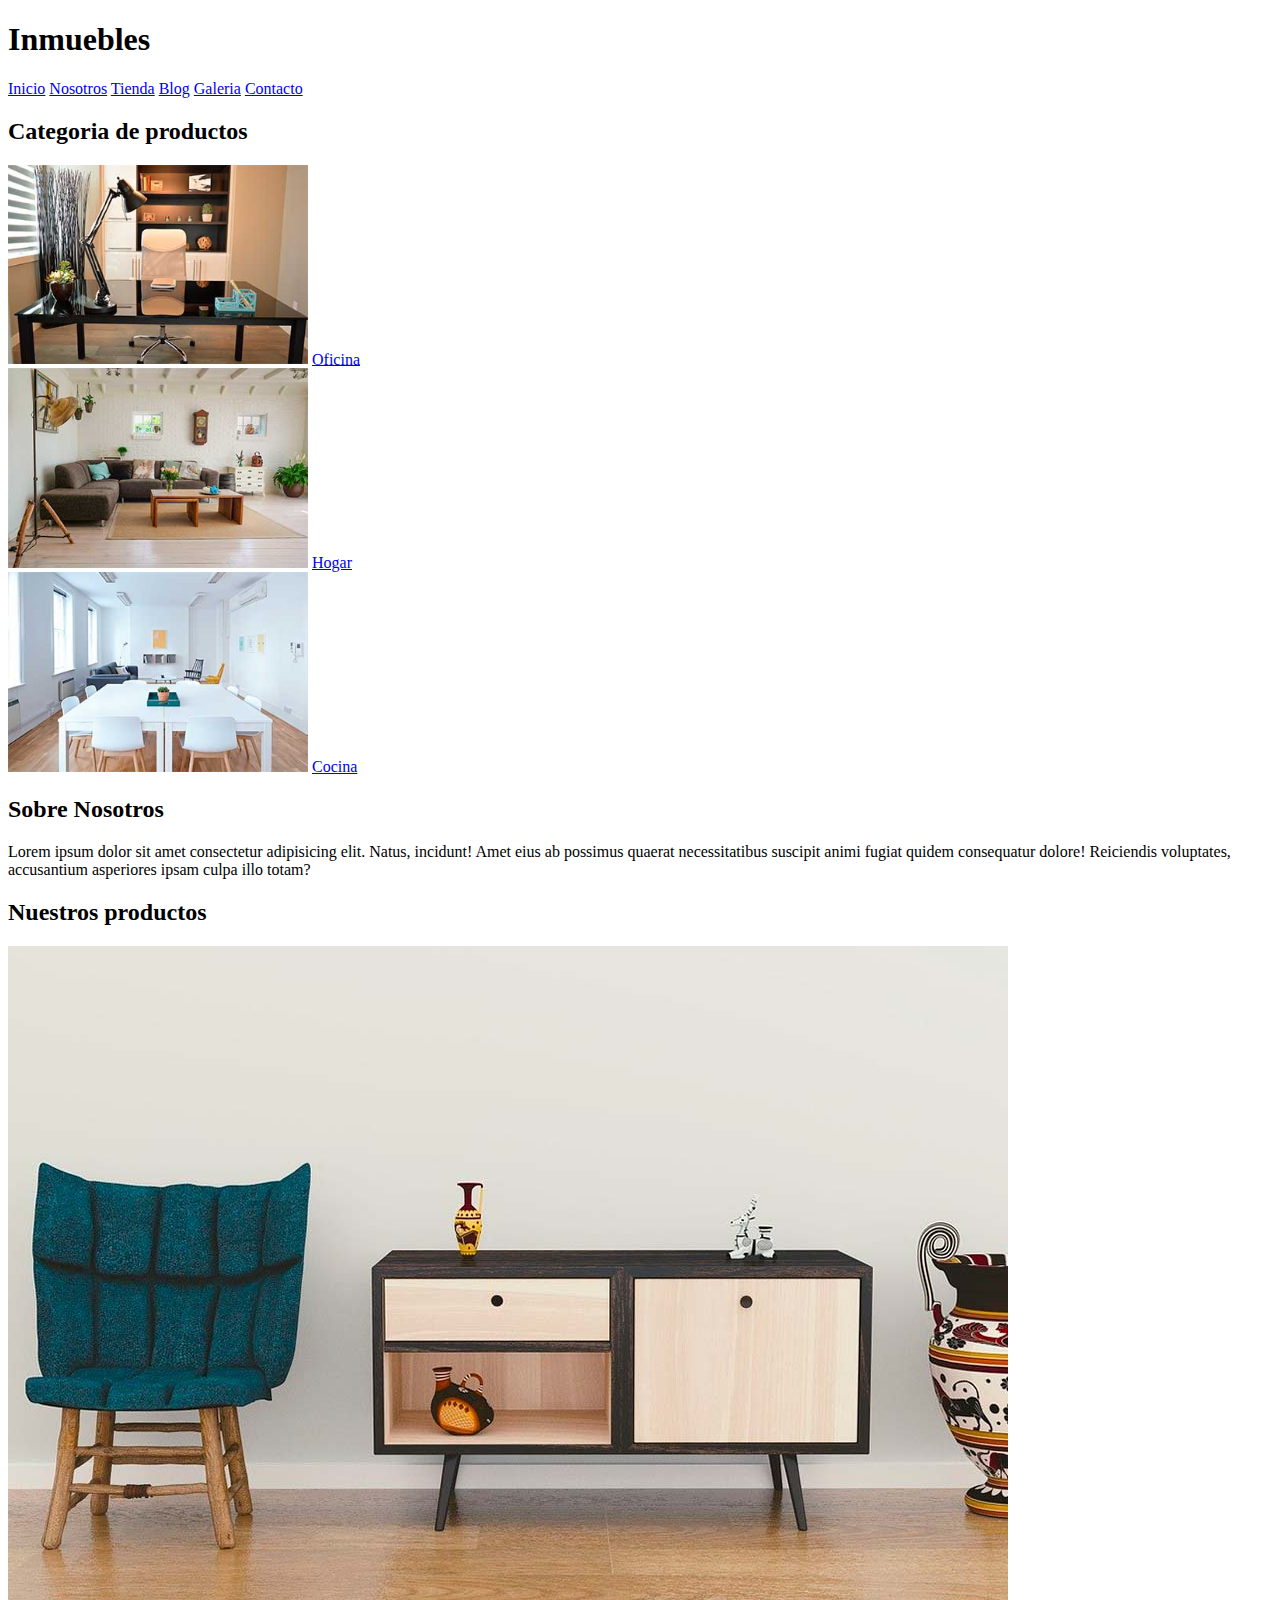
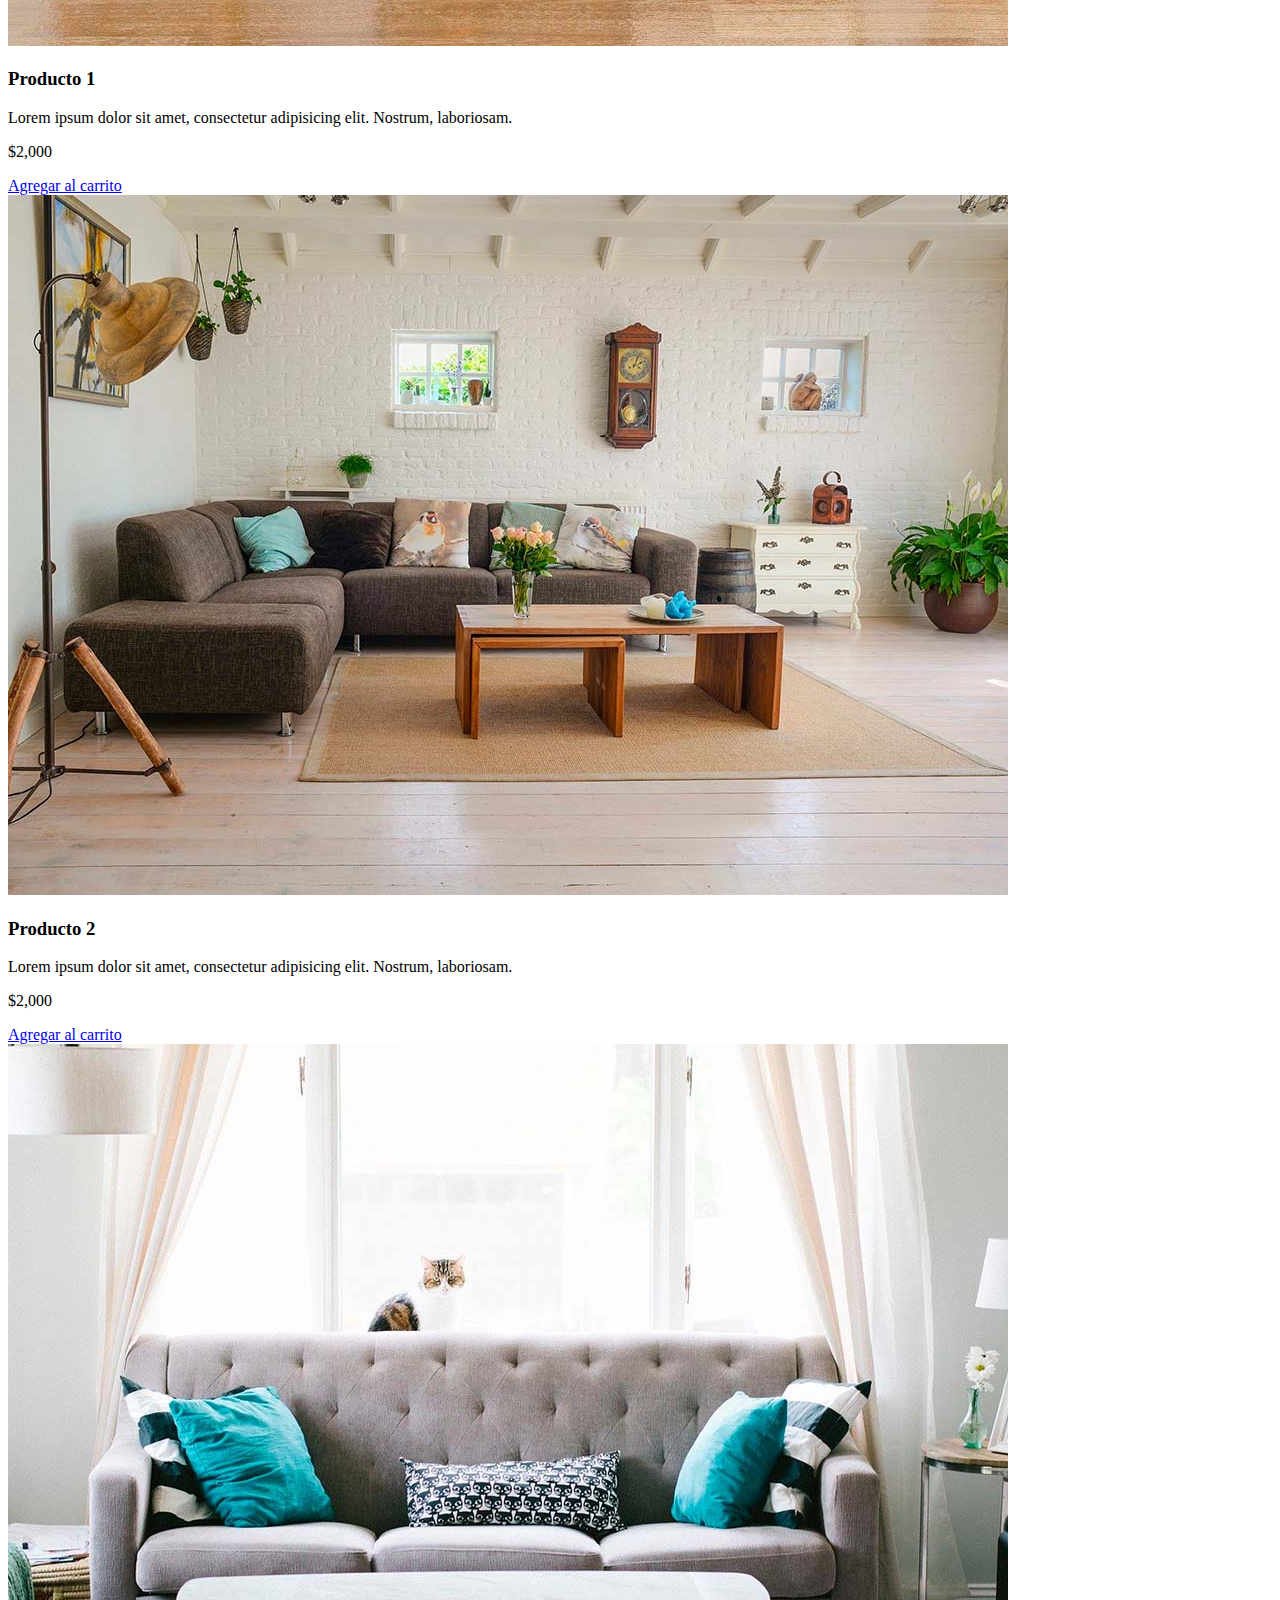
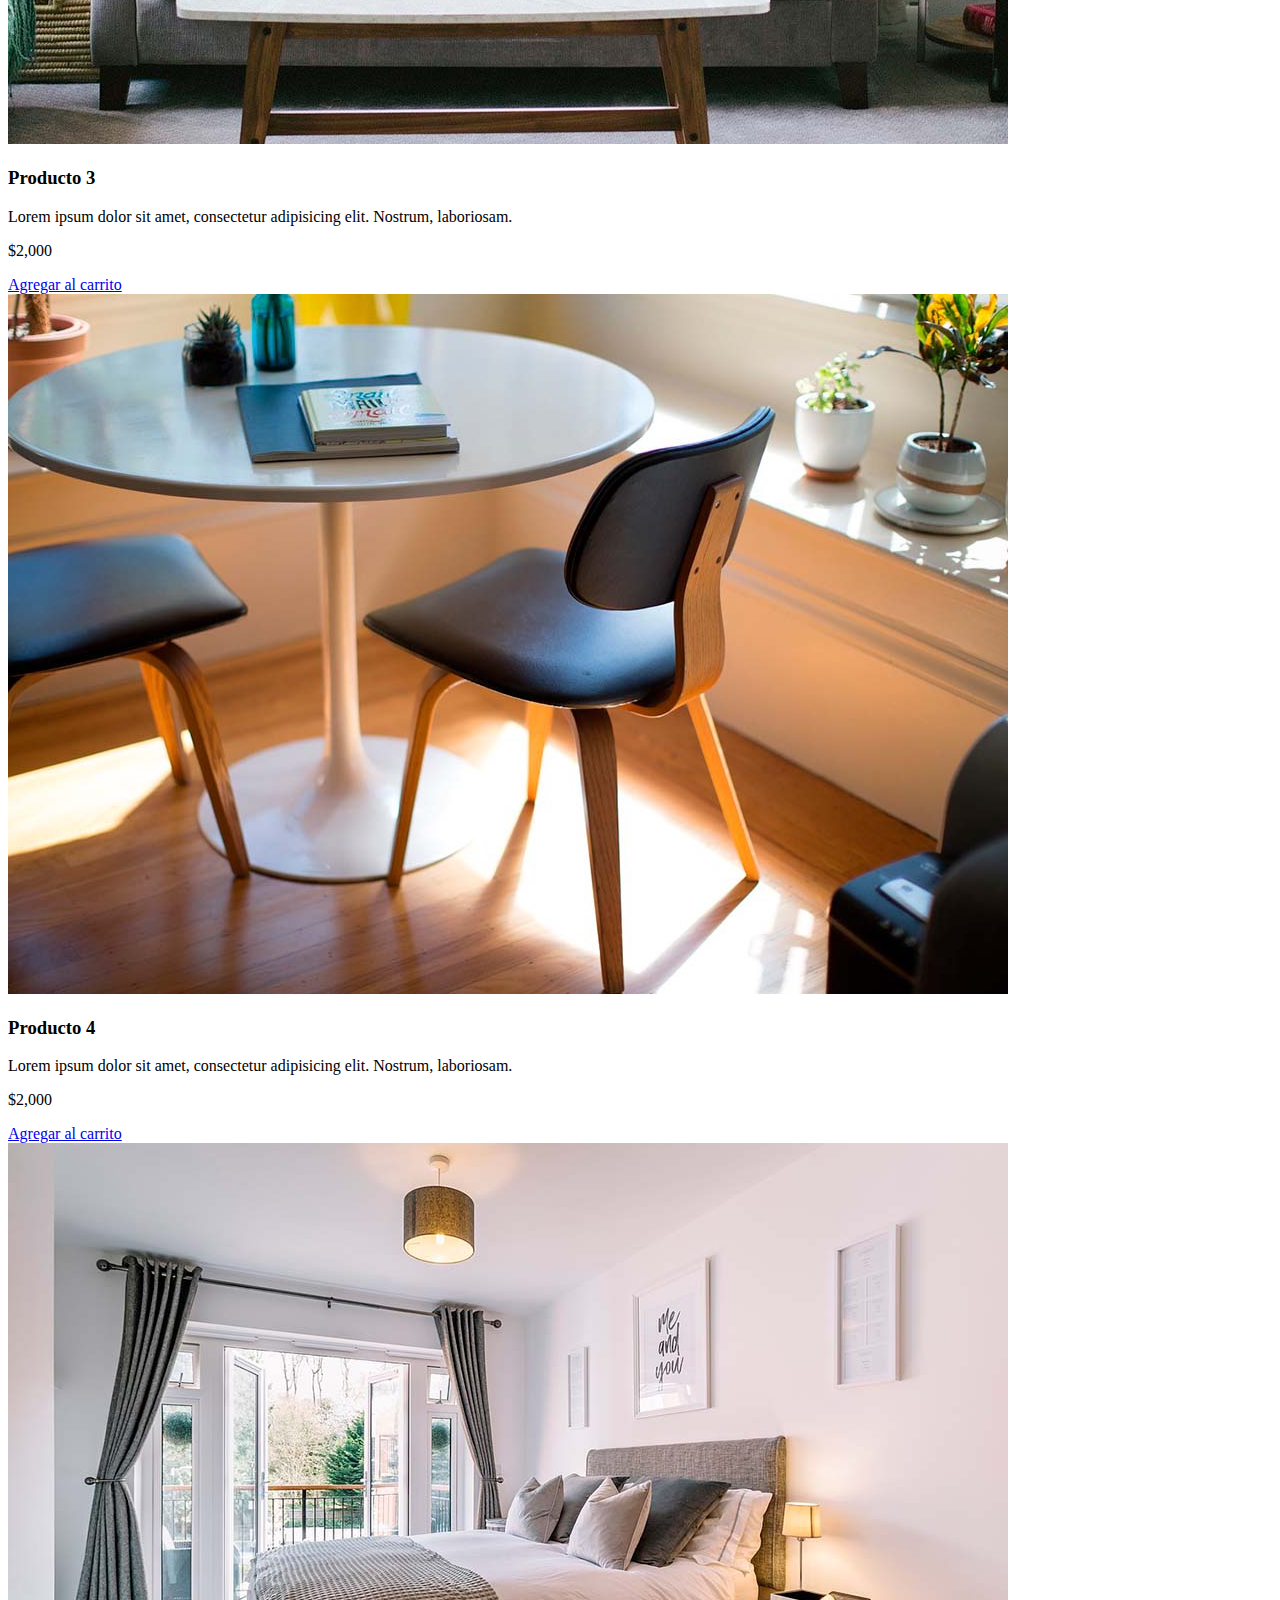
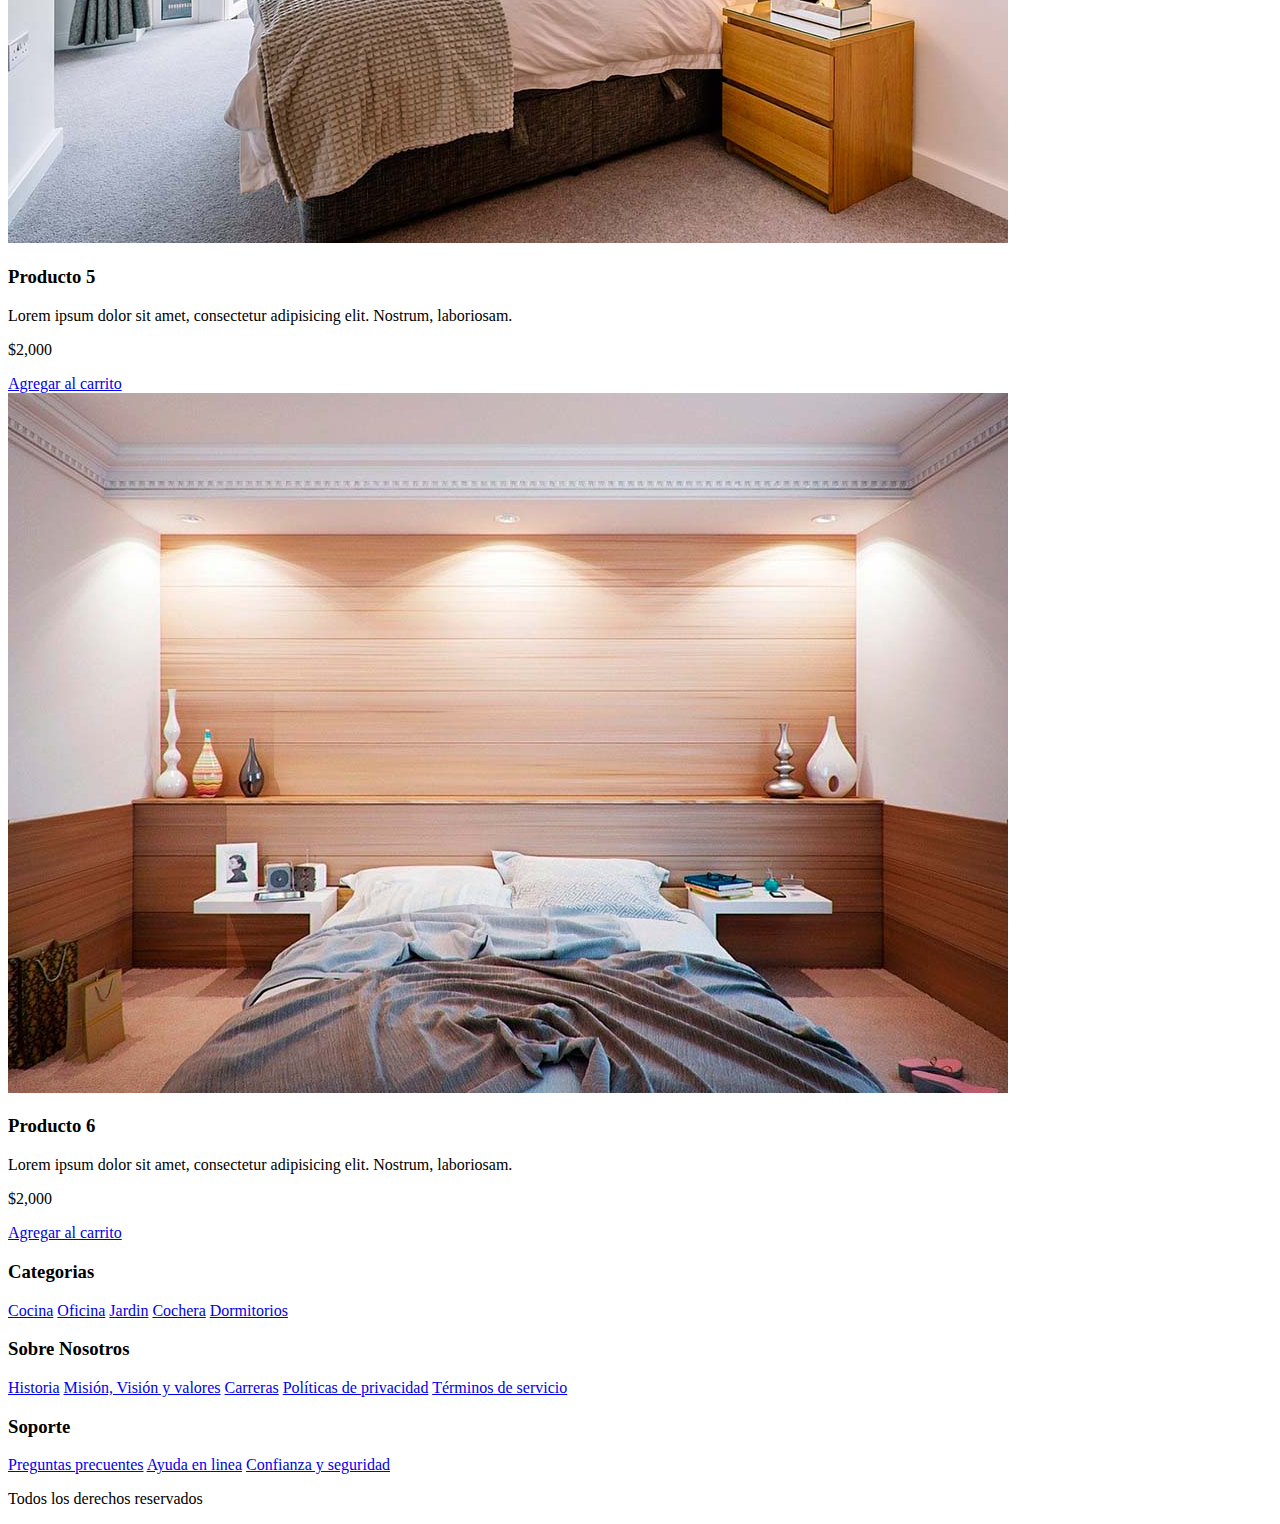
==== index.html @ e6aad7b8 "index.html" ====
<!DOCTYPE html>
<html lang="en">
<head>
    <meta charset="UTF-8">
    <meta http-equiv="X-UA-Compatible" content="IE=edge">
    <meta name="viewport" content="width=device-width, initial-scale=1.0">
    <title>Ecommerce</title>
</head>
<body>
    <header>
        <h1>Inmuebles</h1>
    </header>
    <nav>
        <a href="index.html">Inicio</a>
        <a href="Nosotros.html">Nosotros</a>
        <a href="tienda.html">Tienda</a>
        <a href="blog.html">Blog</a>
        <a href="galeria.html">Galeria</a>
        <a href="contacto.html">Contacto</a>
    </nav>
    <section>
        <h2>Categoria de productos</h2>
        <div>
            <img src="/img/categoria1.jpg" alt="Imagen categoria" width="300px">
            <a href="#">Oficina</a>
        </div>
        <div>
            <img src="/img/categoria2.jpg" alt="Imagen categoria" width="300px">
            <a href="#">Hogar</a>
        </div>
        <div>
            <img src="/img/categoria3.jpg" alt="Imagen categoria" width="300px">
            <a href="#">Cocina</a>
        </div>
    </section>

    <section>
        <div>
            <h2>Sobre Nosotros</h2>
            <p>Lorem ipsum dolor sit amet consectetur adipisicing elit. Natus, incidunt! Amet eius ab possimus quaerat necessitatibus suscipit animi fugiat quidem consequatur dolore! Reiciendis voluptates, accusantium asperiores ipsam culpa illo totam?</p>
        </div>
    </section>

    <main>
        <h2>Nuestros productos</h2>
        <div>

      
            <div>
                <img src="img/producto1.jpg" alt="producto 1">
                <div>
                    <h3>Producto 1</h3>
                    <p>Lorem ipsum dolor sit amet, consectetur adipisicing elit. Nostrum, laboriosam.</p>
                    <p>$2,000</p>
                    <a href="#">Agregar al carrito</a>
                </div><!--info producto-->
            </div><!--Producto-->
         
            <div>
                <img src="img/producto2.jpg" alt="producto 1">
                <div>
                    <h3>Producto 2</h3>
                    <p>Lorem ipsum dolor sit amet, consectetur adipisicing elit. Nostrum, laboriosam.</p>
                    <p>$2,000</p>
                    <a href="#">Agregar al carrito</a>
                </div><!--info producto-->
            </div> <!--Producto-->


            <div>
                <img src="img/producto3.jpg" alt="producto 1">
                <div>
                    <h3>Producto 3</h3>
                    <p>Lorem ipsum dolor sit amet, consectetur adipisicing elit. Nostrum, laboriosam.</p>
                    <p>$2,000</p>
                    <a href="#">Agregar al carrito</a>
                </div><!--info producto-->
            </div><!--Producto-->
         
            <div>
                <img src="img/producto4.jpg" alt="producto 1">
                <div>
                    <h3>Producto 4</h3>
                    <p>Lorem ipsum dolor sit amet, consectetur adipisicing elit. Nostrum, laboriosam.</p>
                    <p>$2,000</p>
                    <a href="#">Agregar al carrito</a>
                </div><!--info producto-->
            </div> <!--Producto-->


            <div>
                <img src="img/producto5.jpg" alt="producto 1">
                <div>
                    <h3>Producto 5</h3>
                    <p>Lorem ipsum dolor sit amet, consectetur adipisicing elit. Nostrum, laboriosam.</p>
                    <p>$2,000</p>
                    <a href="#">Agregar al carrito</a>
                </div><!--info producto-->
            </div><!--Producto-->
         
            <div>
                <img src="img/producto6.jpg" alt="producto 1">
                <div>
                    <h3>Producto 6</h3>
                    <p>Lorem ipsum dolor sit amet, consectetur adipisicing elit. Nostrum, laboriosam.</p>
                    <p>$2,000</p>
                    <a href="#">Agregar al carrito</a>
                </div><!--info producto-->
            </div> <!--Producto-->

        </div> <!-- fin listado de productos -->
    </main>
    

    <footer>
        <div>
            <h3>Categorias</h3>
            <nav>
                <a href="#">Cocina</a>
                <a href="#">Oficina</a>
                <a href="#">Jardin</a>
                <a href="#">Cochera</a>
                <a href="#">Dormitorios</a>
            </nav>
        </div>
        <div>
            <h3>Sobre Nosotros</h3>
            <nav>
                <a href="#">Historia</a>
                <a href="#">Misión, Visión y valores</a>
                <a href="#">Carreras</a>
                <a href="#">Políticas de privacidad</a>
                <a href="#">Términos de servicio</a>
            </nav>
        </div>
        <div>
            <h3>Soporte</h3>
            <nav>
                <a href="#">Preguntas precuentes</a>
                <a href="#">Ayuda en linea</a>
                <a href="#">Confianza y seguridad
                </a>
            </nav>
        </div>
        <p>Todos los derechos reservados</p>
    </footer>
 
</body>
</html>
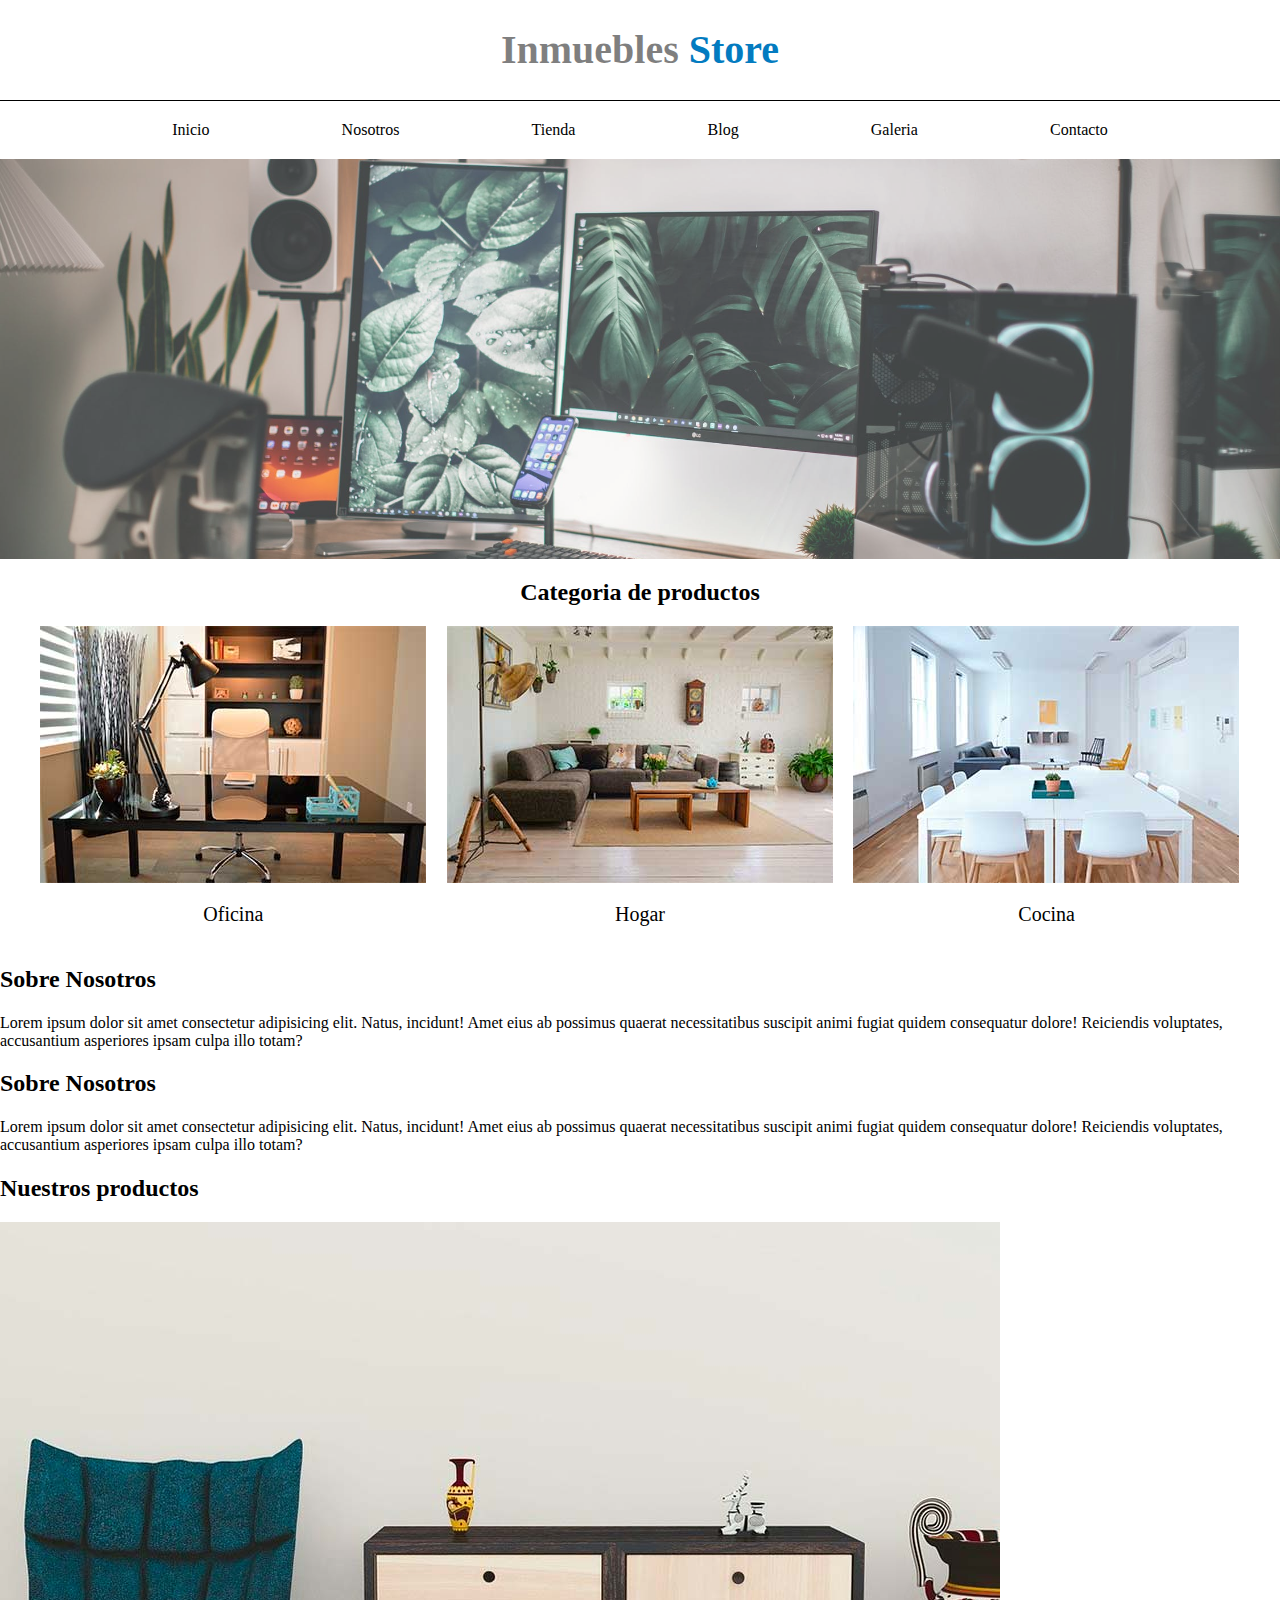
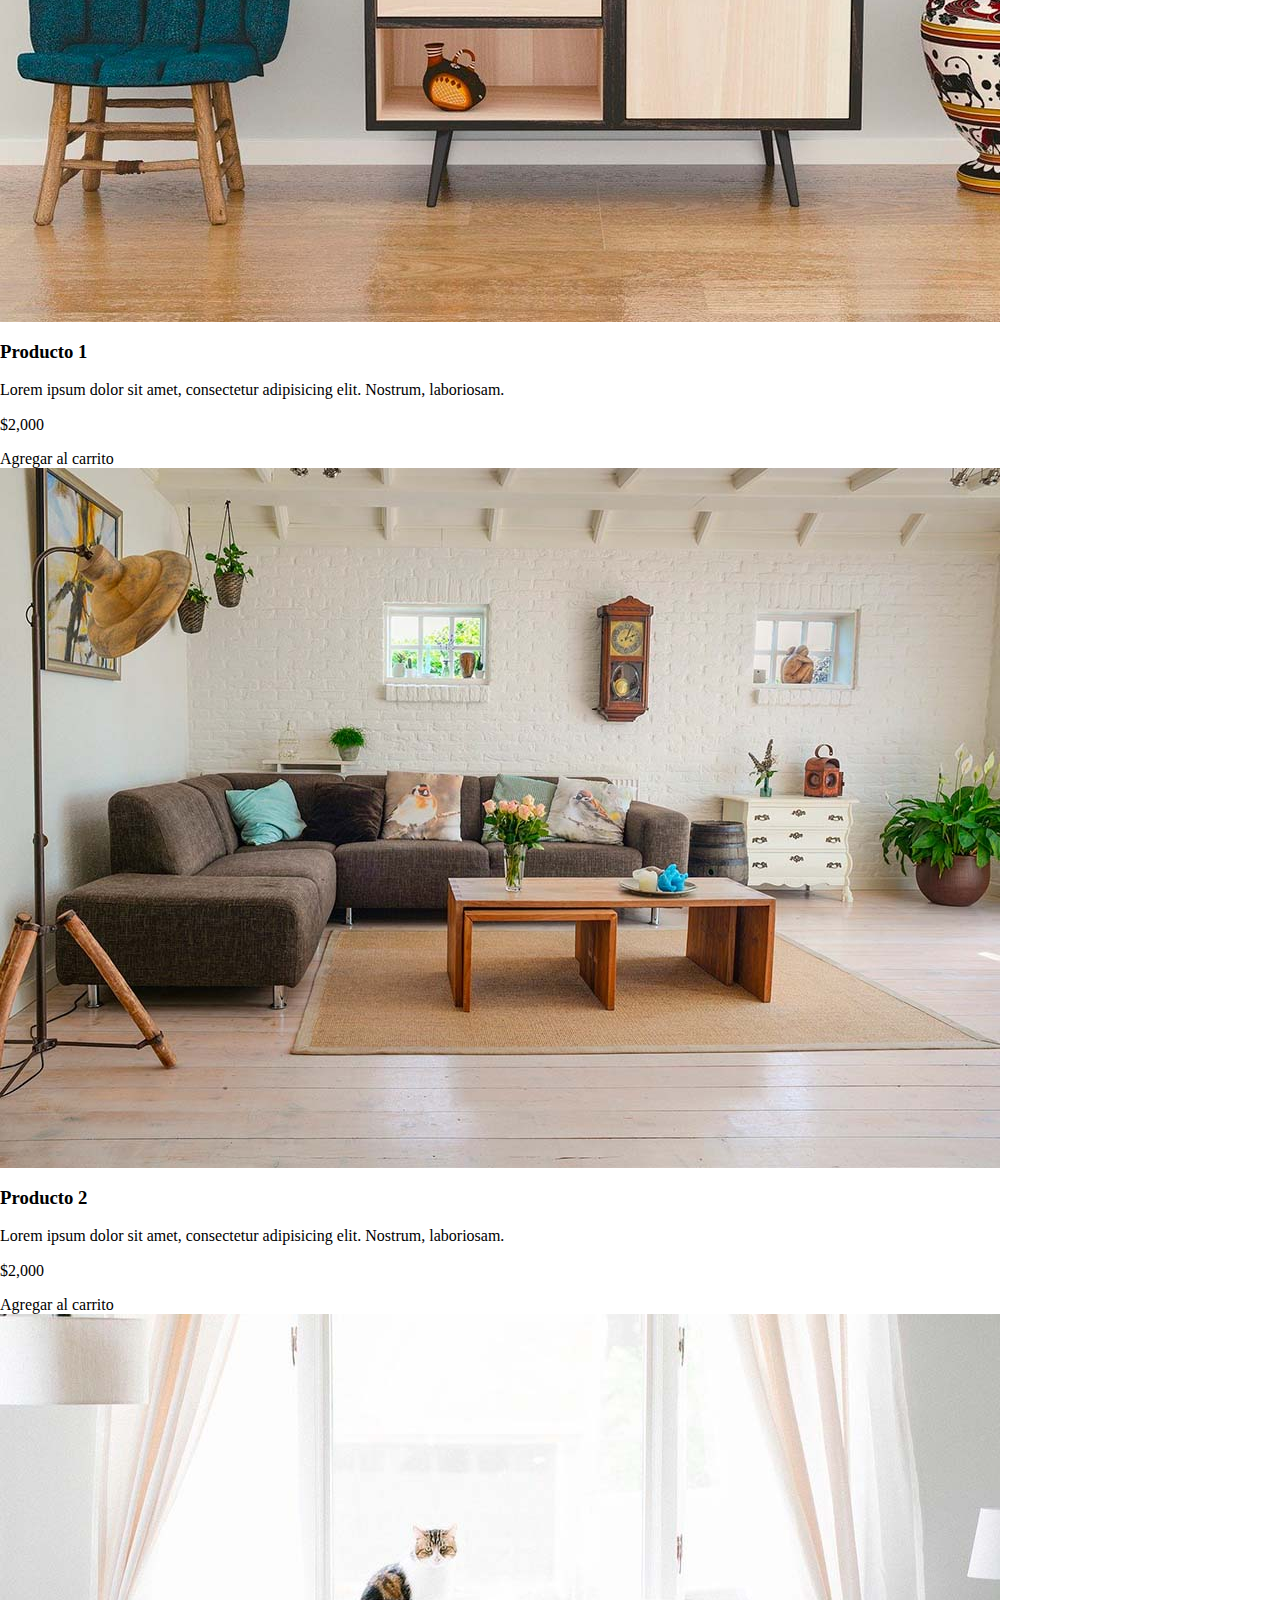
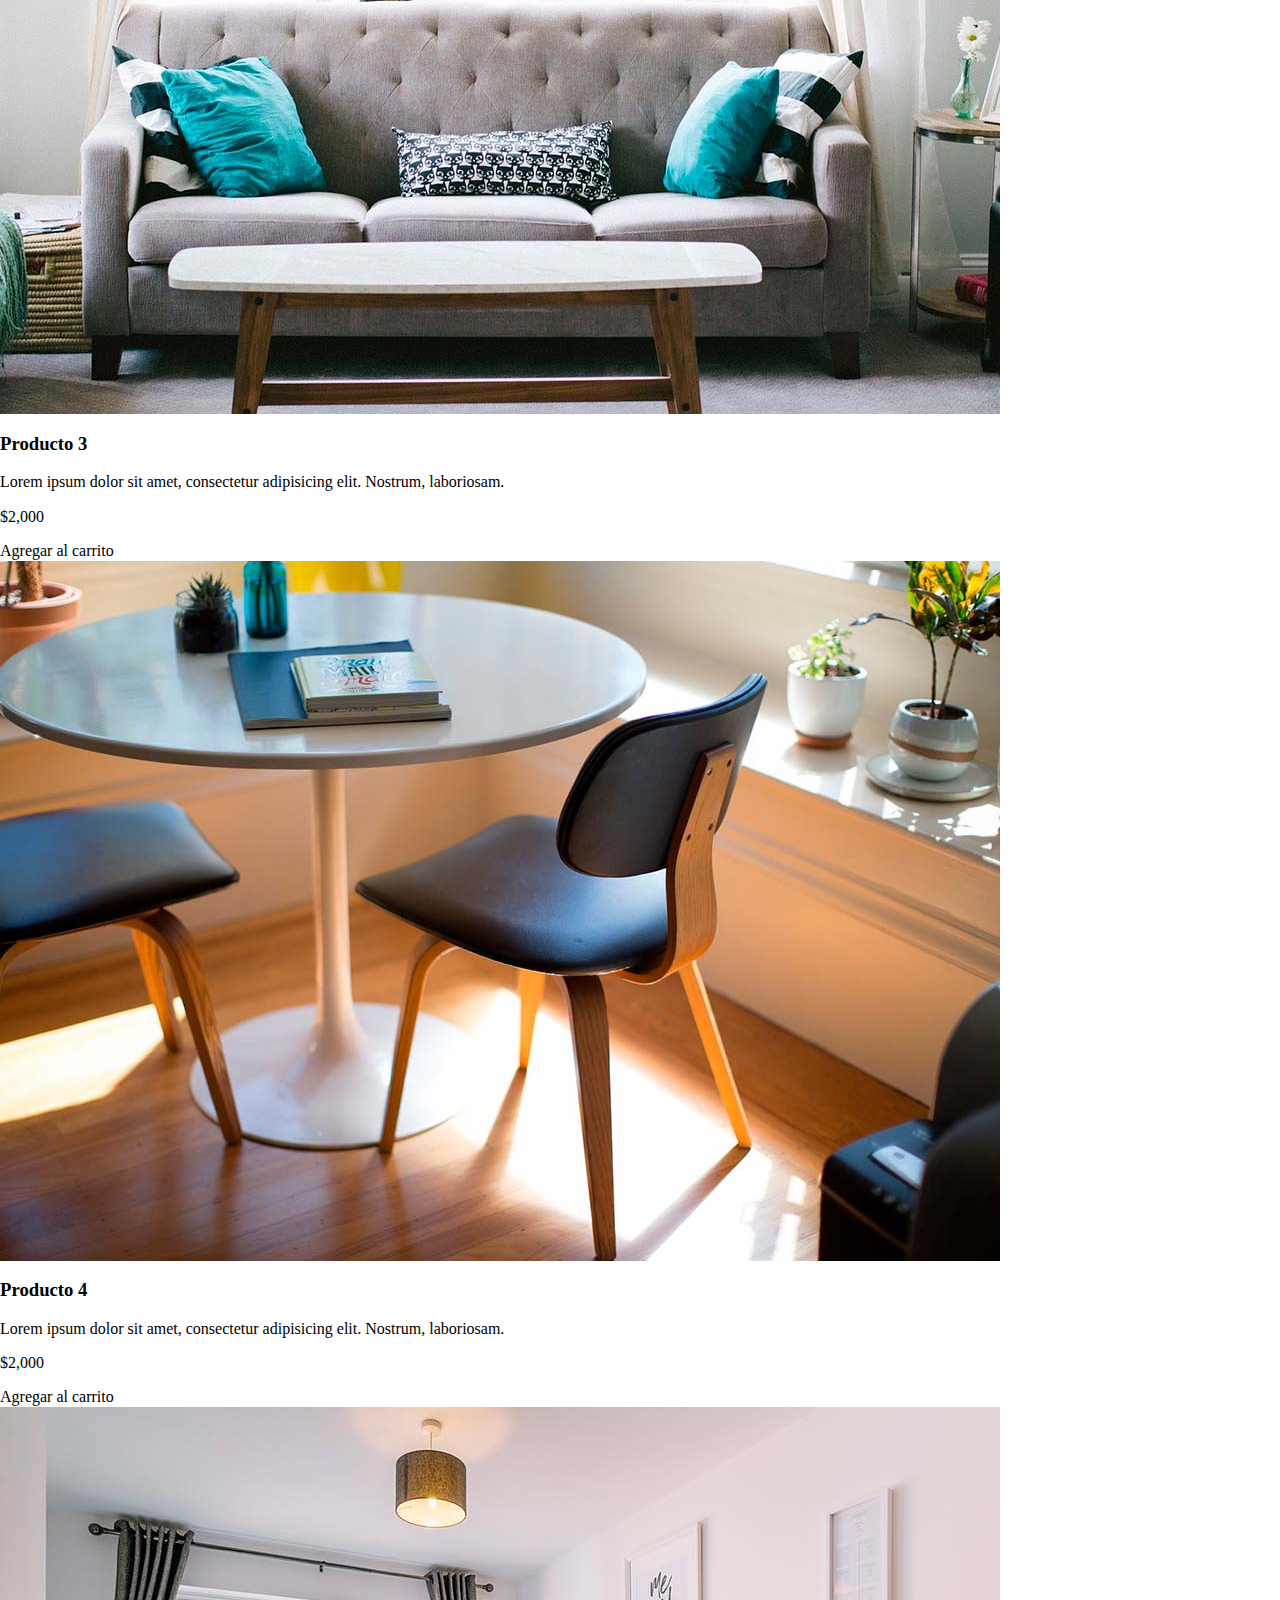
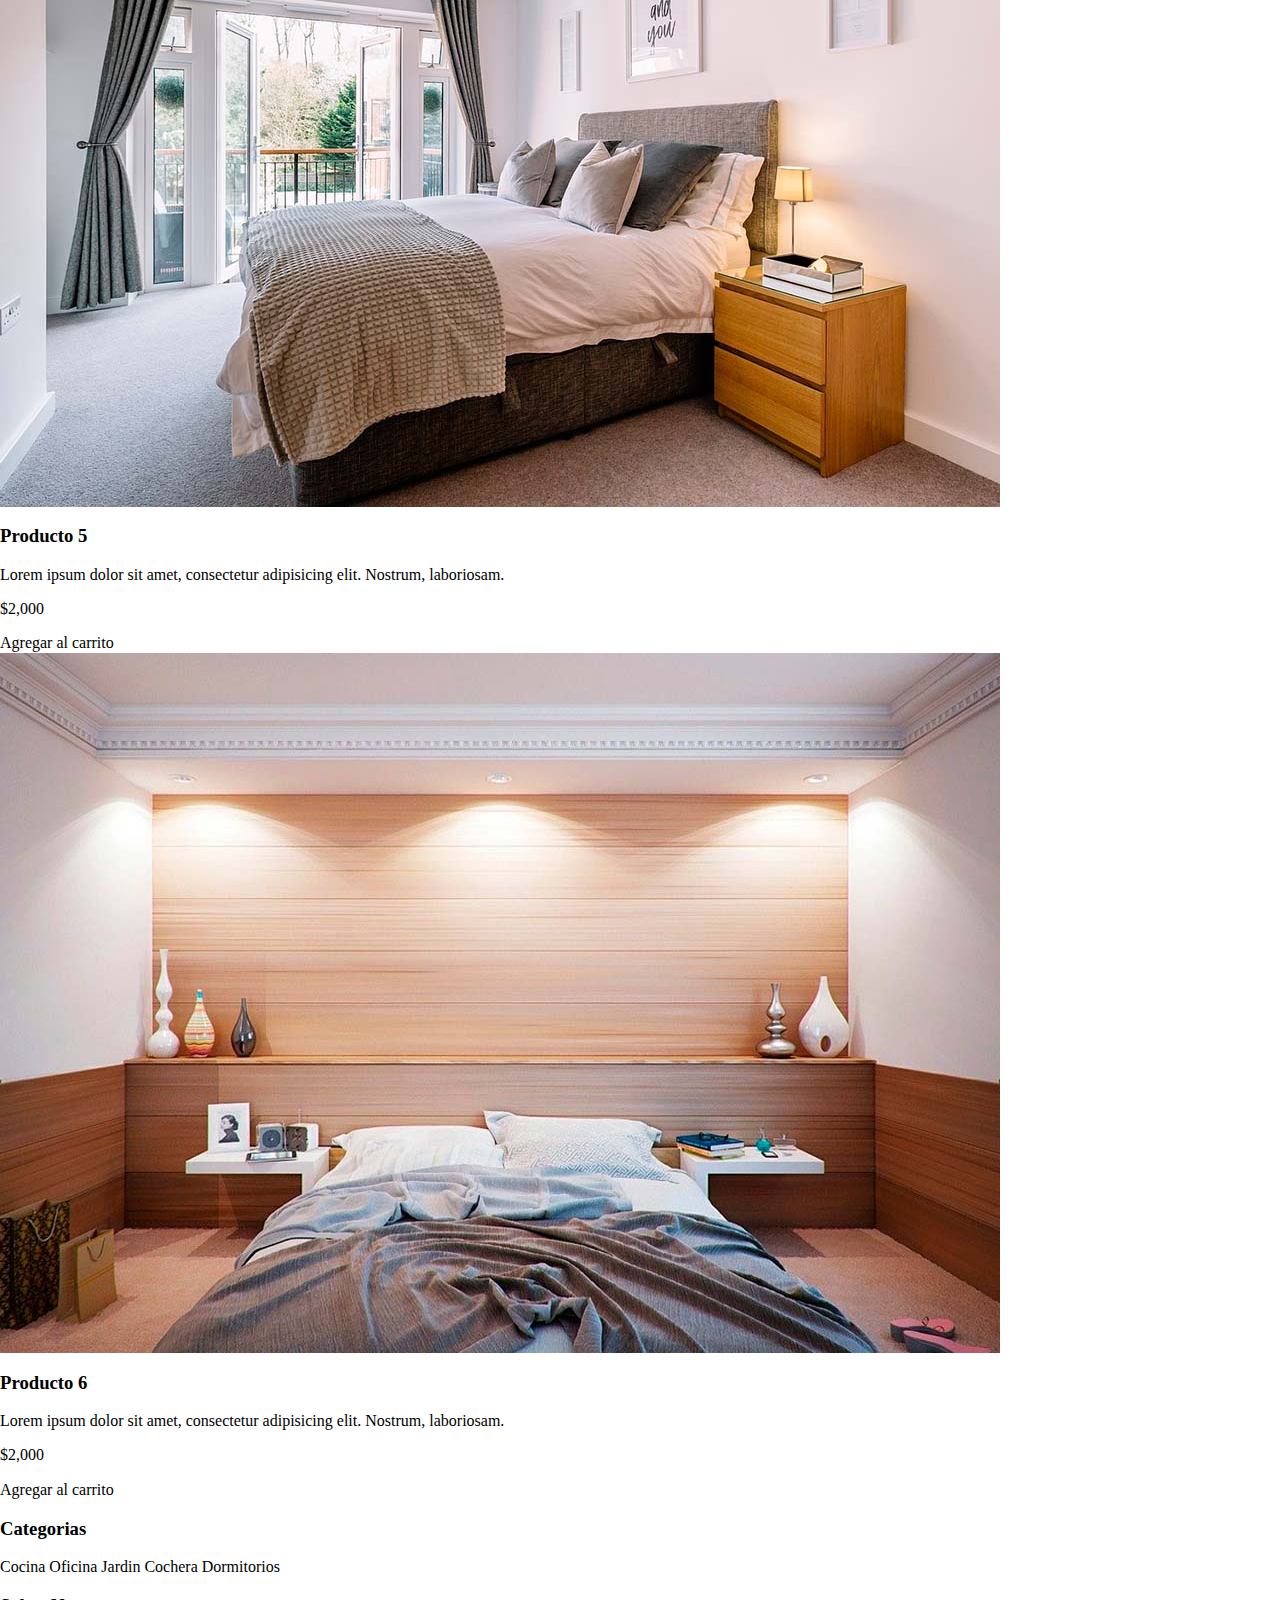
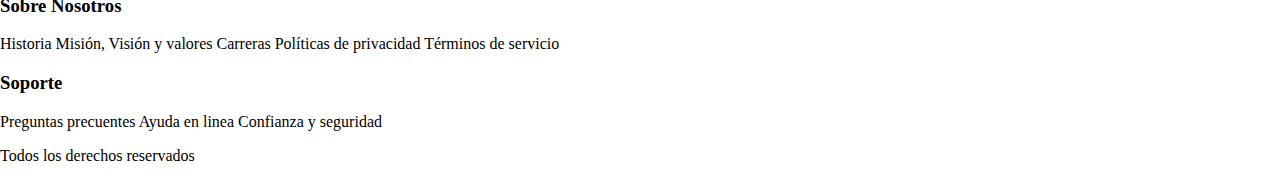
==== commit 5902308e: "landing 50%" ====
--- a/index.html
+++ b/index.html
@@ -4,37 +4,55 @@
     <meta charset="UTF-8">
     <meta http-equiv="X-UA-Compatible" content="IE=edge">
     <meta name="viewport" content="width=device-width, initial-scale=1.0">
+    <link rel="stylesheet" href="css/normalize.css">
+    <link rel="stylesheet" href="css/style.css">
     <title>Ecommerce</title>
 </head>
 <body>
     <header>
-        <h1>Inmuebles</h1>
+        <h1>Inmuebles <span>Store</span></h1>
     </header>
-    <nav>
-        <a href="index.html">Inicio</a>
-        <a href="Nosotros.html">Nosotros</a>
-        <a href="tienda.html">Tienda</a>
-        <a href="blog.html">Blog</a>
-        <a href="galeria.html">Galeria</a>
-        <a href="contacto.html">Contacto</a>
-    </nav>
-    <section>
+
+    <div class="contenedor-nav">
+        <nav class="nav-principal contenedor">
+            <a href="index.html">Inicio</a>
+            <a href="Nosotros.html">Nosotros</a>
+            <a href="tienda.html">Tienda</a>
+            <a href="blog.html">Blog</a>
+            <a href="galeria.html">Galeria</a>
+            <a href="contacto.html">Contacto</a>
+        </nav>
+    </div>
+
+    <div class="hero">
+
+    </div>
+    <section class="contenedor categorias">
         <h2>Categoria de productos</h2>
-        <div>
-            <img src="/img/categoria1.jpg" alt="Imagen categoria" width="300px">
-            <a href="#">Oficina</a>
-        </div>
-        <div>
-            <img src="/img/categoria2.jpg" alt="Imagen categoria" width="300px">
-            <a href="#">Hogar</a>
-        </div>
-        <div>
-            <img src="/img/categoria3.jpg" alt="Imagen categoria" width="300px">
-            <a href="#">Cocina</a>
+        <div class="listado-categorias">
+            <div class="categoria">
+                <img src="/img/categoria1.jpg" alt="Imagen categoria">
+                <a href="#">Oficina</a>
+            </div>
+            <div class="categoria">
+                <img src="/img/categoria2.jpg" alt="Imagen categoria">
+                <a href="#">Hogar</a>
+            </div>
+            <div class="categoria">
+                <img src="/img/categoria3.jpg" alt="Imagen categoria">
+                <a href="#">Cocina</a>
+            </div>
         </div>
     </section>
 
-    <section>
+    <section class="sobre-nosotros">
+        <div>
+            <h2>Sobre Nosotros</h2>
+            <p>Lorem ipsum dolor sit amet consectetur adipisicing elit. Natus, incidunt! Amet eius ab possimus quaerat necessitatibus suscipit animi fugiat quidem consequatur dolore! Reiciendis voluptates, accusantium asperiores ipsam culpa illo totam?</p>
+        </div>
+    </section>
+
+    <section class="sobre-empresa">
         <div>
             <h2>Sobre Nosotros</h2>
             <p>Lorem ipsum dolor sit amet consectetur adipisicing elit. Natus, incidunt! Amet eius ab possimus quaerat necessitatibus suscipit animi fugiat quidem consequatur dolore! Reiciendis voluptates, accusantium asperiores ipsam culpa illo totam?</p>
--- a/css/style.css
+++ b/css/style.css
@@ -0,0 +1,93 @@
+html {
+    box-sizing: border-box;
+}
+
+*,
+*::before,
+*::after {
+    box-sizing: inherit;
+}
+
+/* globales */
+a {
+    text-decoration: none;
+    color: #000000;
+}
+
+
+.contenedor {
+    max-width: 1200px;
+    margin: 0 auto;
+}
+
+img{
+    max-width: 100%;
+    display: block;
+}
+
+/* header y navegacion */
+h1 {
+    font-size: 40px;
+    color: rgba(0, 0, 0, 0.5);
+    text-align: center;
+}
+
+h1 span {
+    color: #037bc0;
+
+}
+
+.contenedor-nav {
+    border-top: 1px solid #000;
+}
+
+.nav-principal {
+    padding: 20px 0;
+    display: flex;
+    justify-content: space-evenly;
+}
+
+.nav-principal a:hover{
+    color: #082982;
+    background-color: aliceblue;
+}
+
+.hero {
+    background-image: url(../img/desk.jpeg);
+    height: 400px;
+    width: 100%;
+    background-repeat: no-repeat;
+    background-size: cover;
+    background-position: center;
+    opacity: 0.8;
+}
+
+/* section de productos*/
+.categorias h2{
+    text-align: center;
+}
+
+
+.listado-categorias{
+    display: grid;
+    grid-template-columns: repeat(3, 1fr);
+    gap: 20px;
+}
+
+.listado-categorias a{
+    
+}
+
+.categoria a{
+    text-align: center;
+    display: block;
+    width: 100%;
+    padding: 20px;
+    font-size: 20px;
+    border-bottom-right-radius: 10px;
+}
+
+.categoria a:hover{
+    background-color: #037bc0;
+    color: #fff;
+}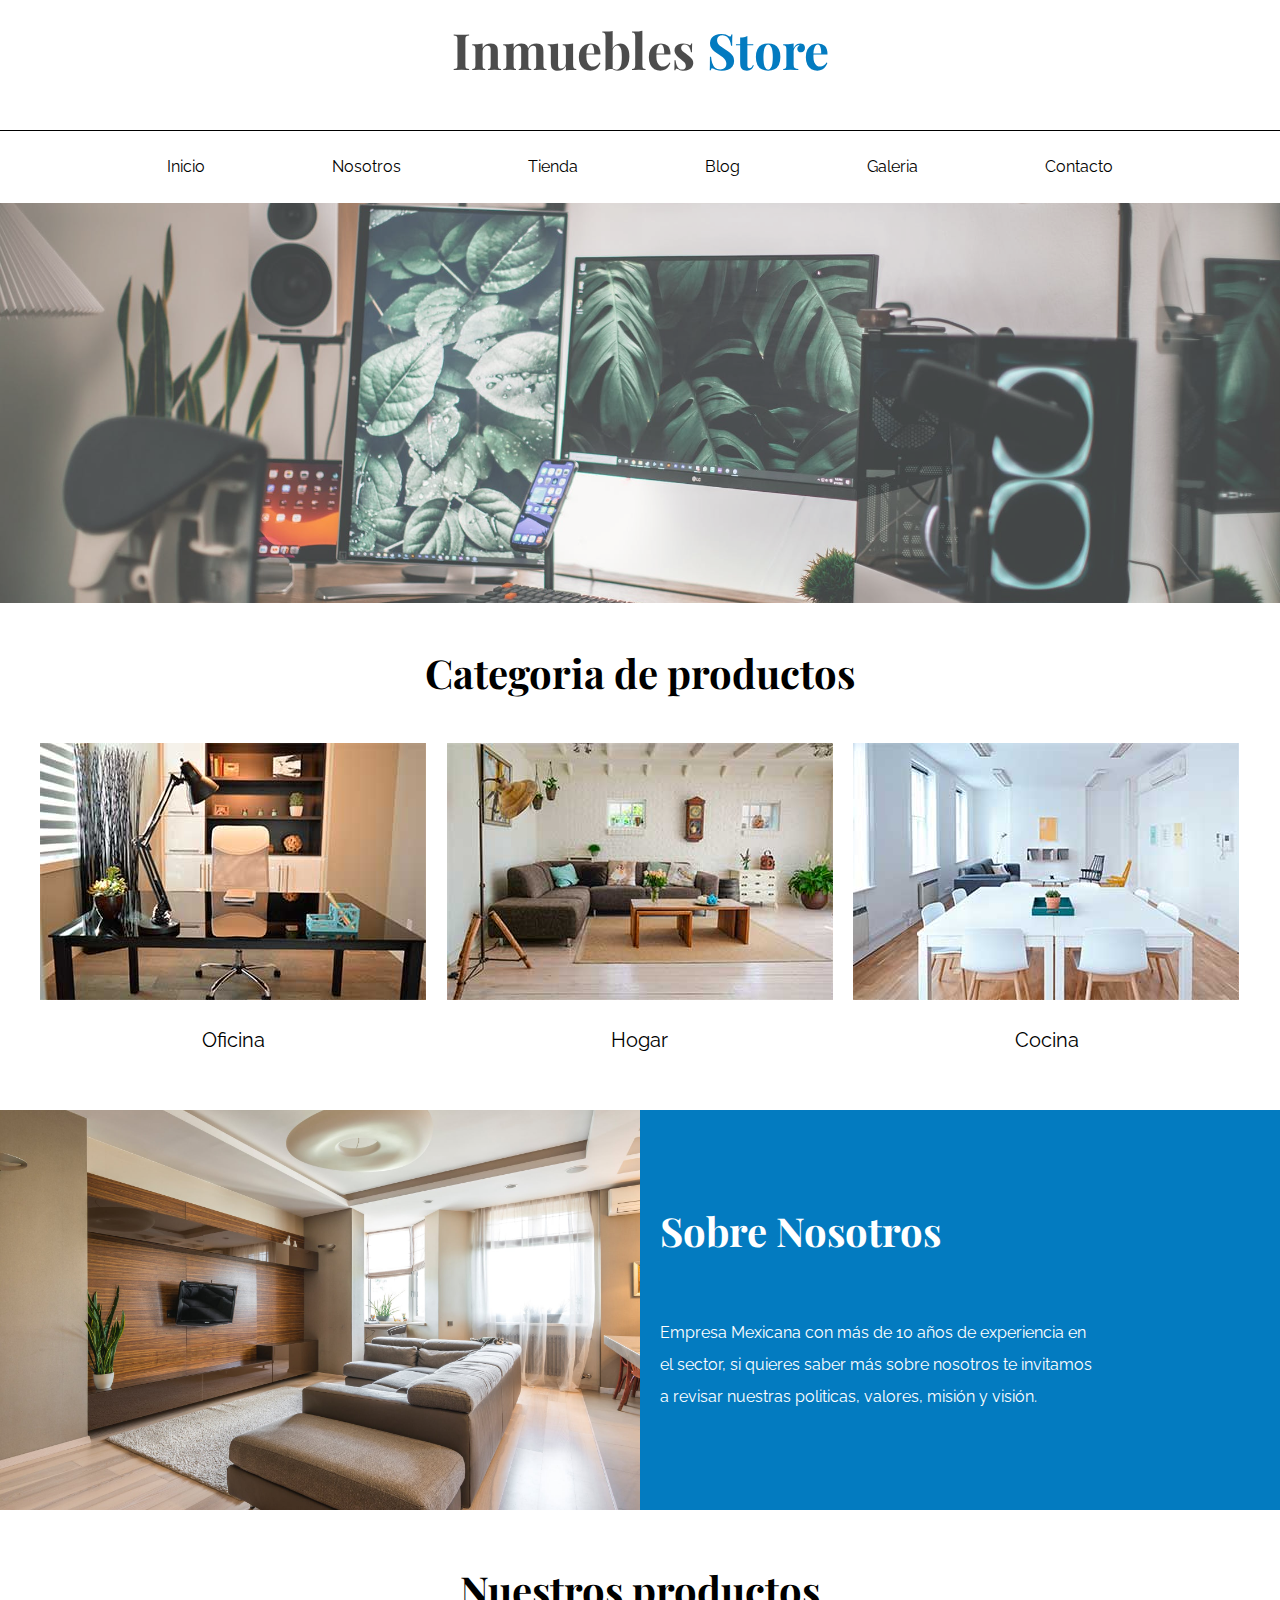
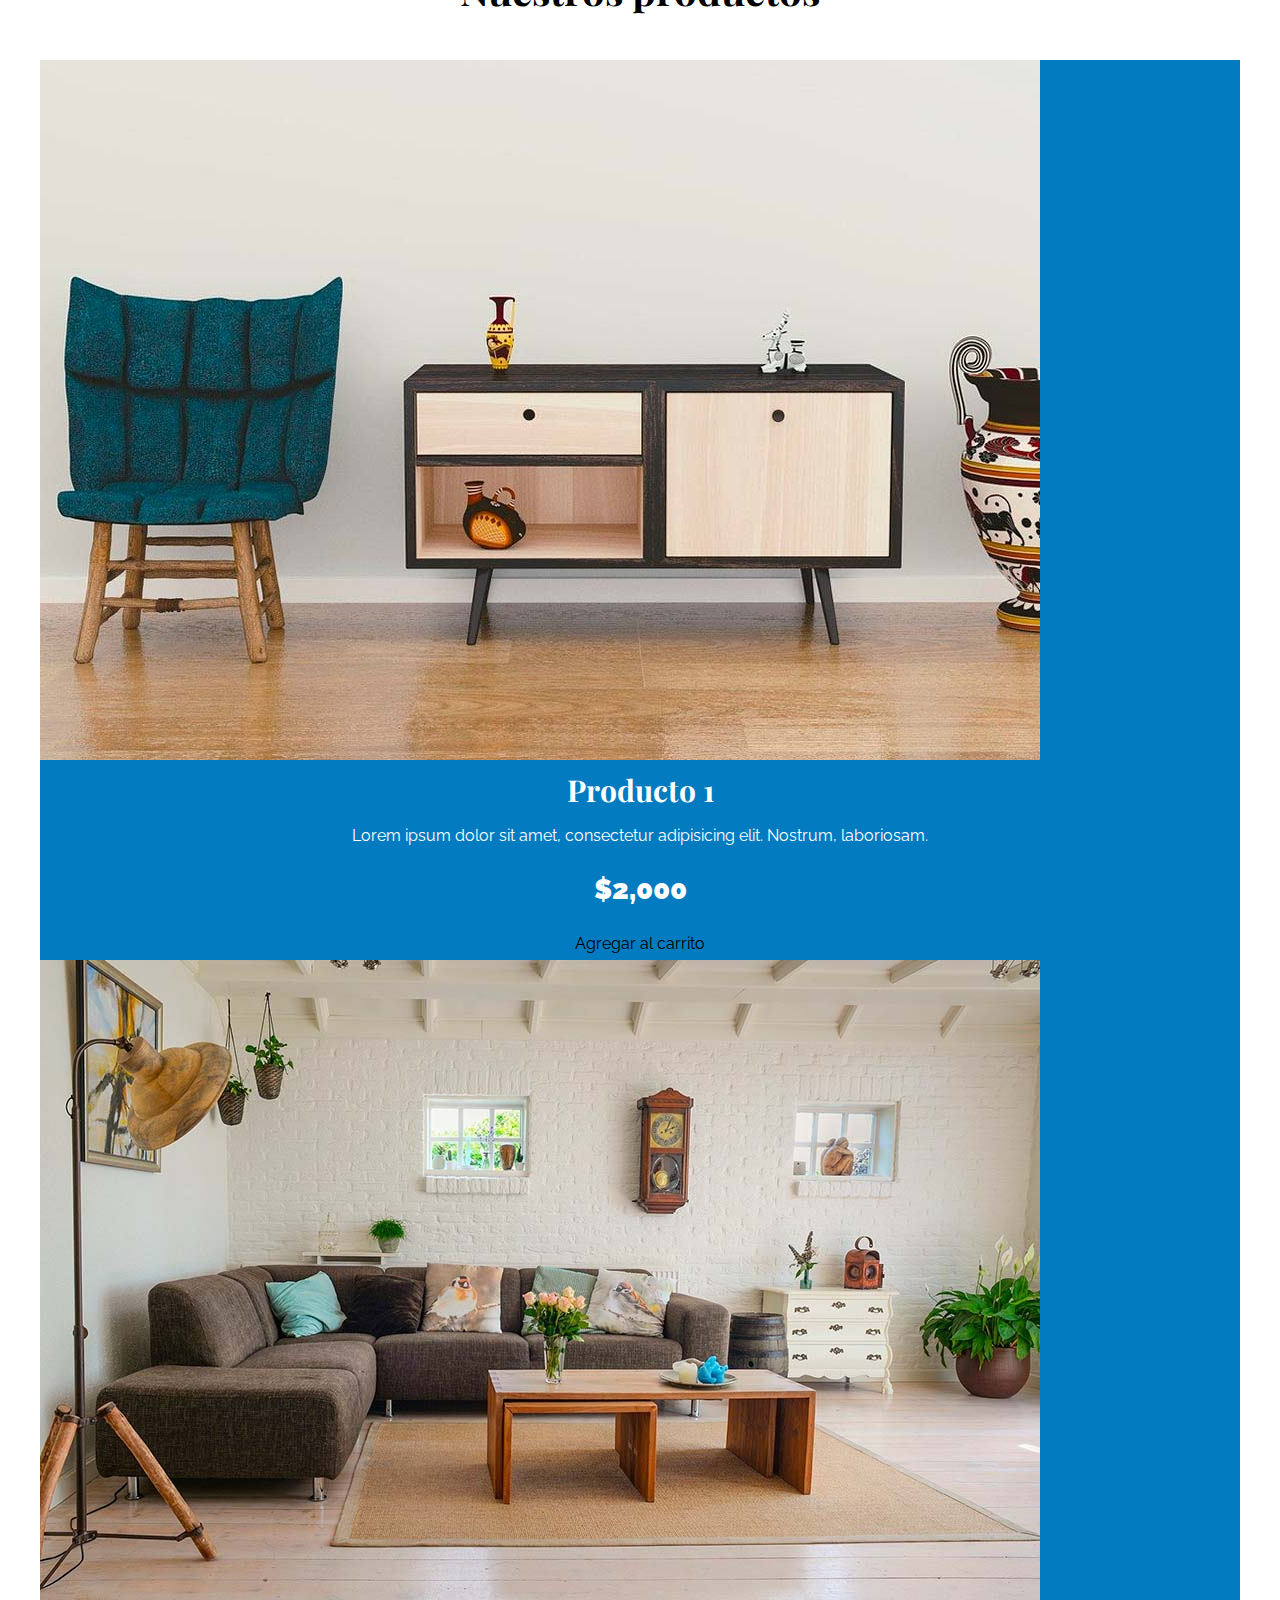
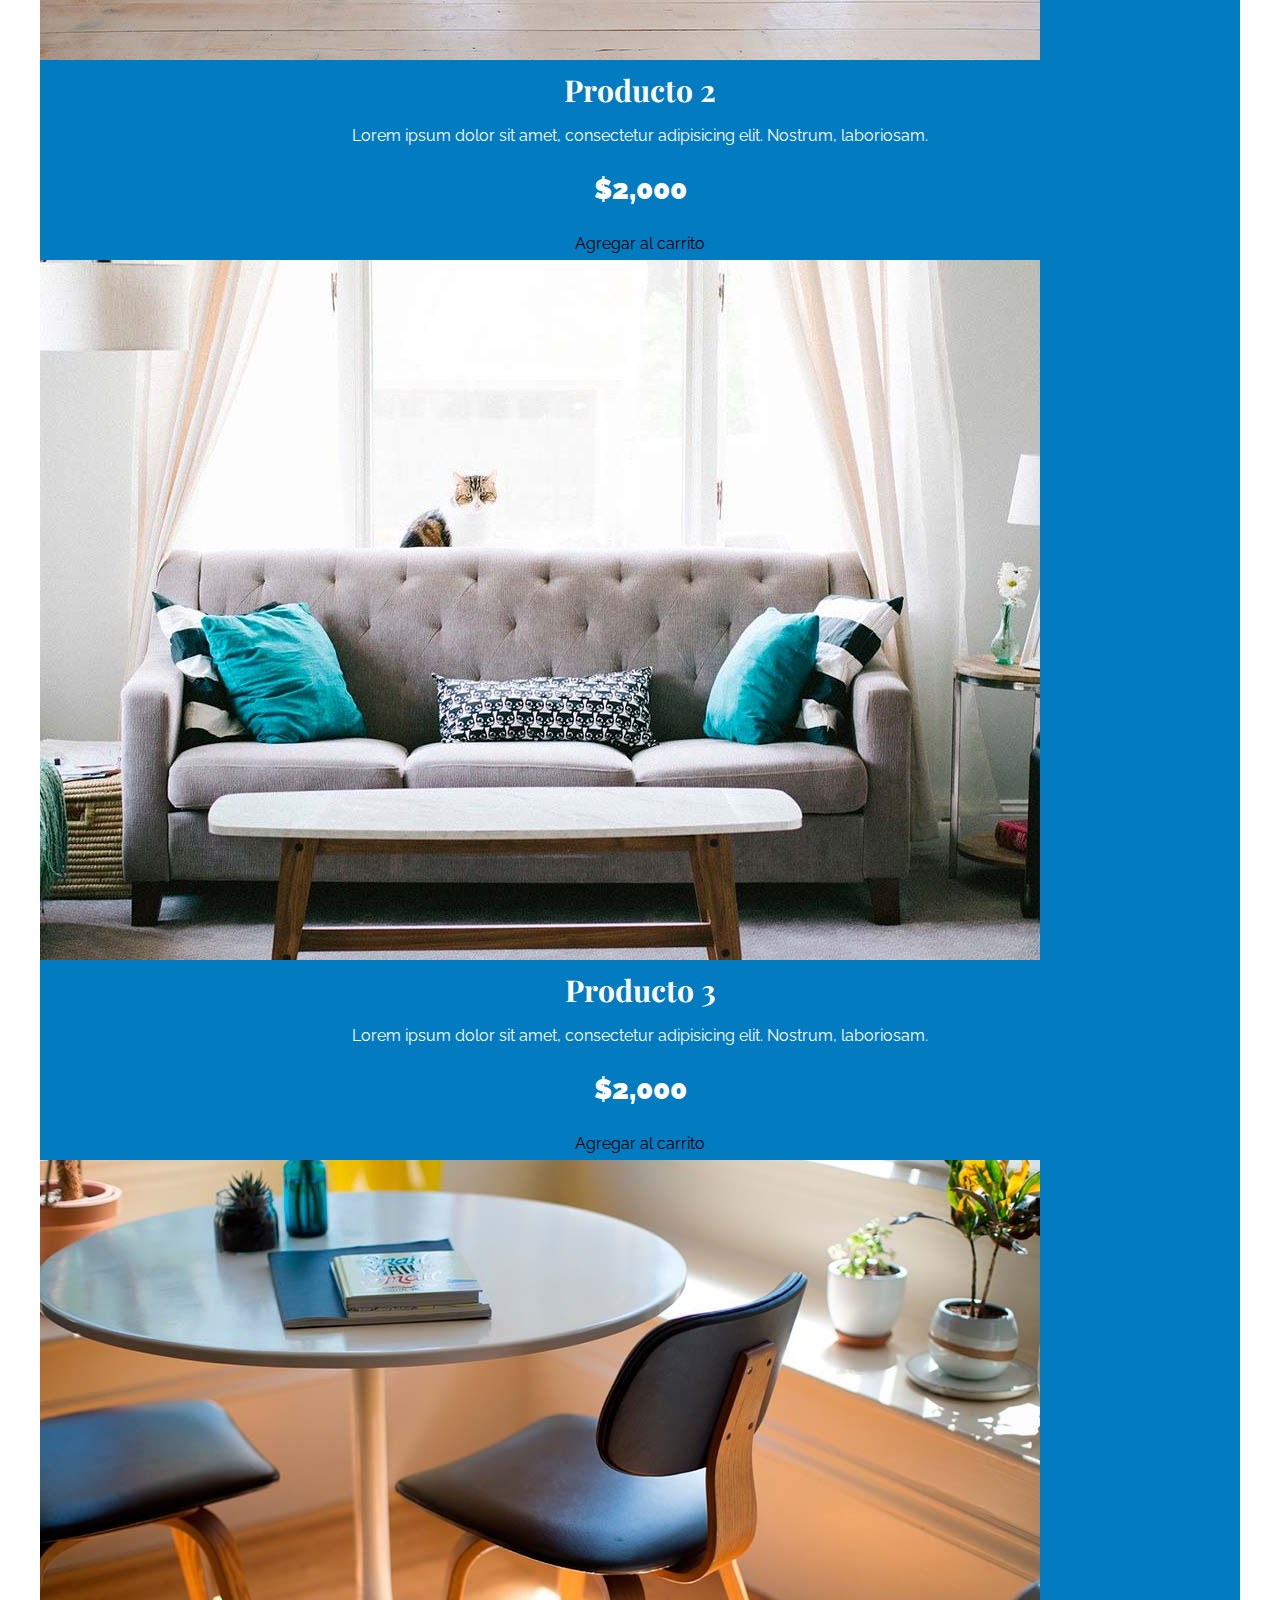
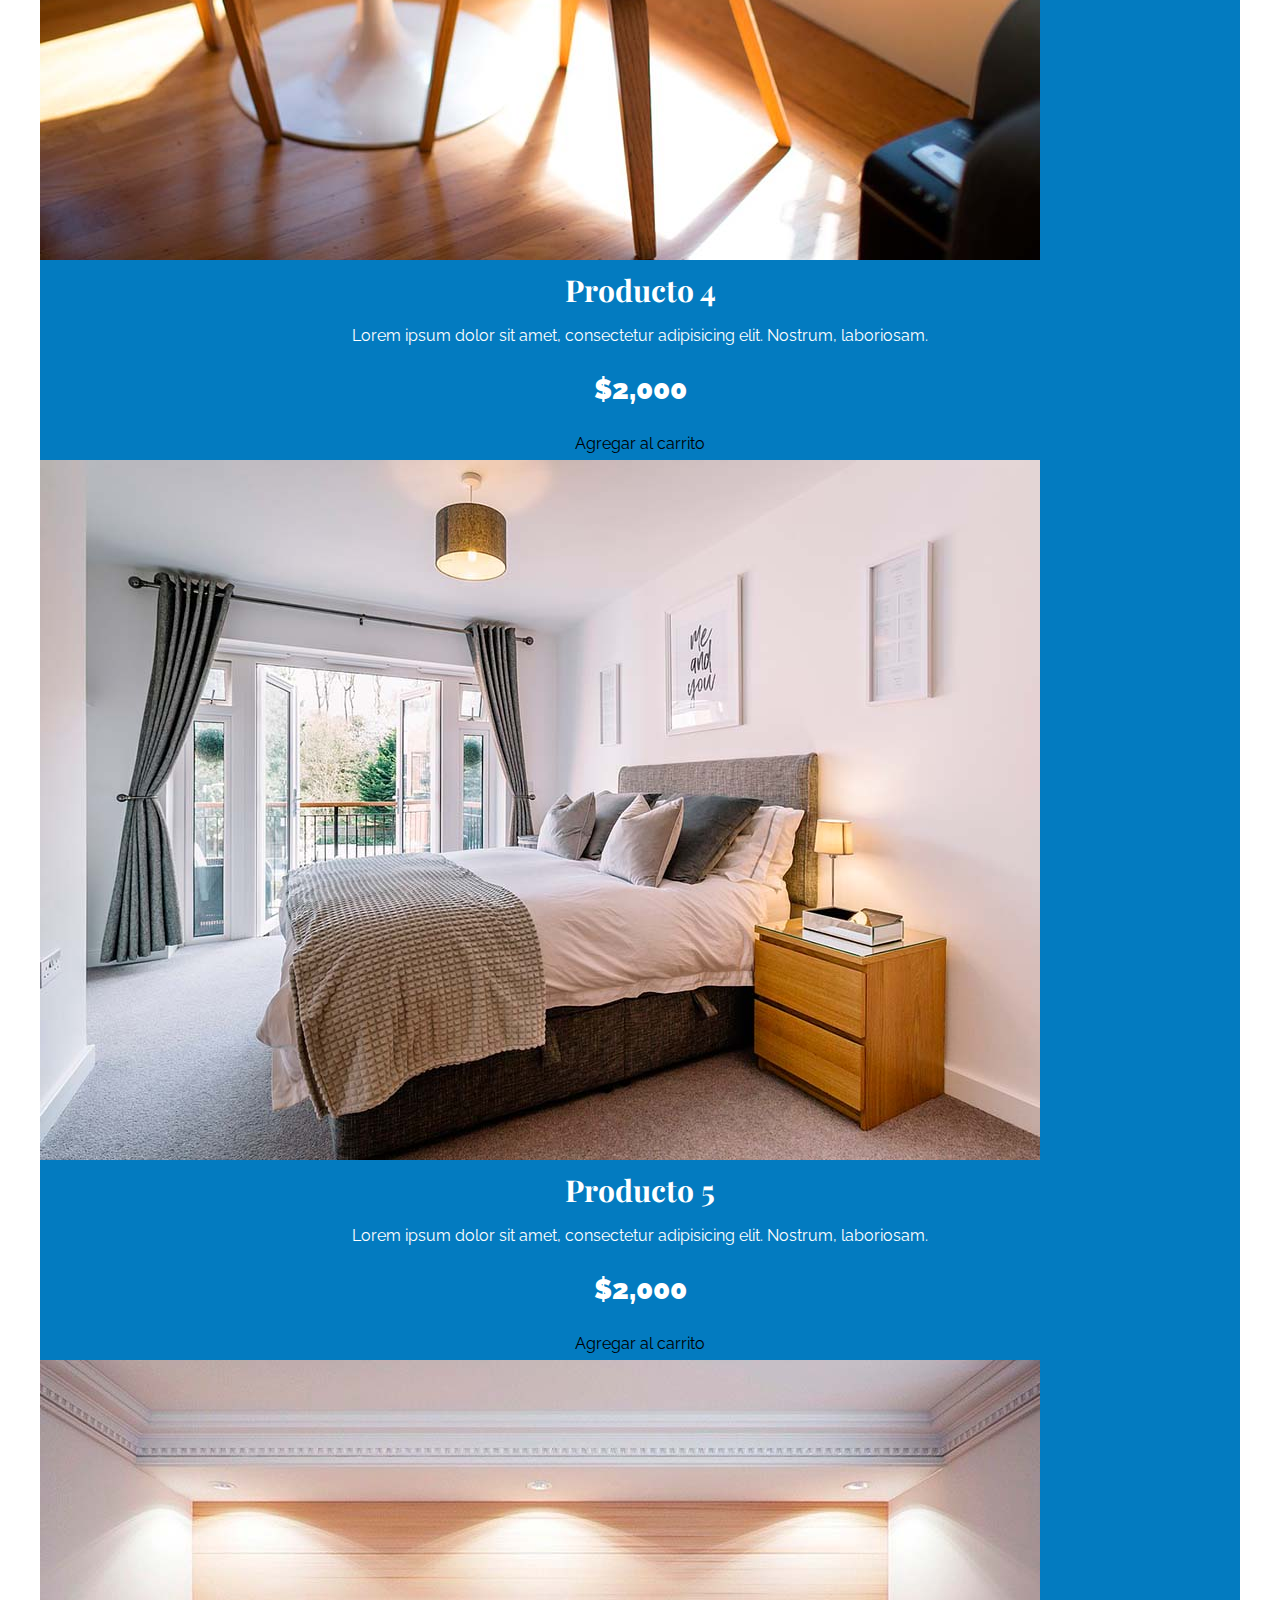
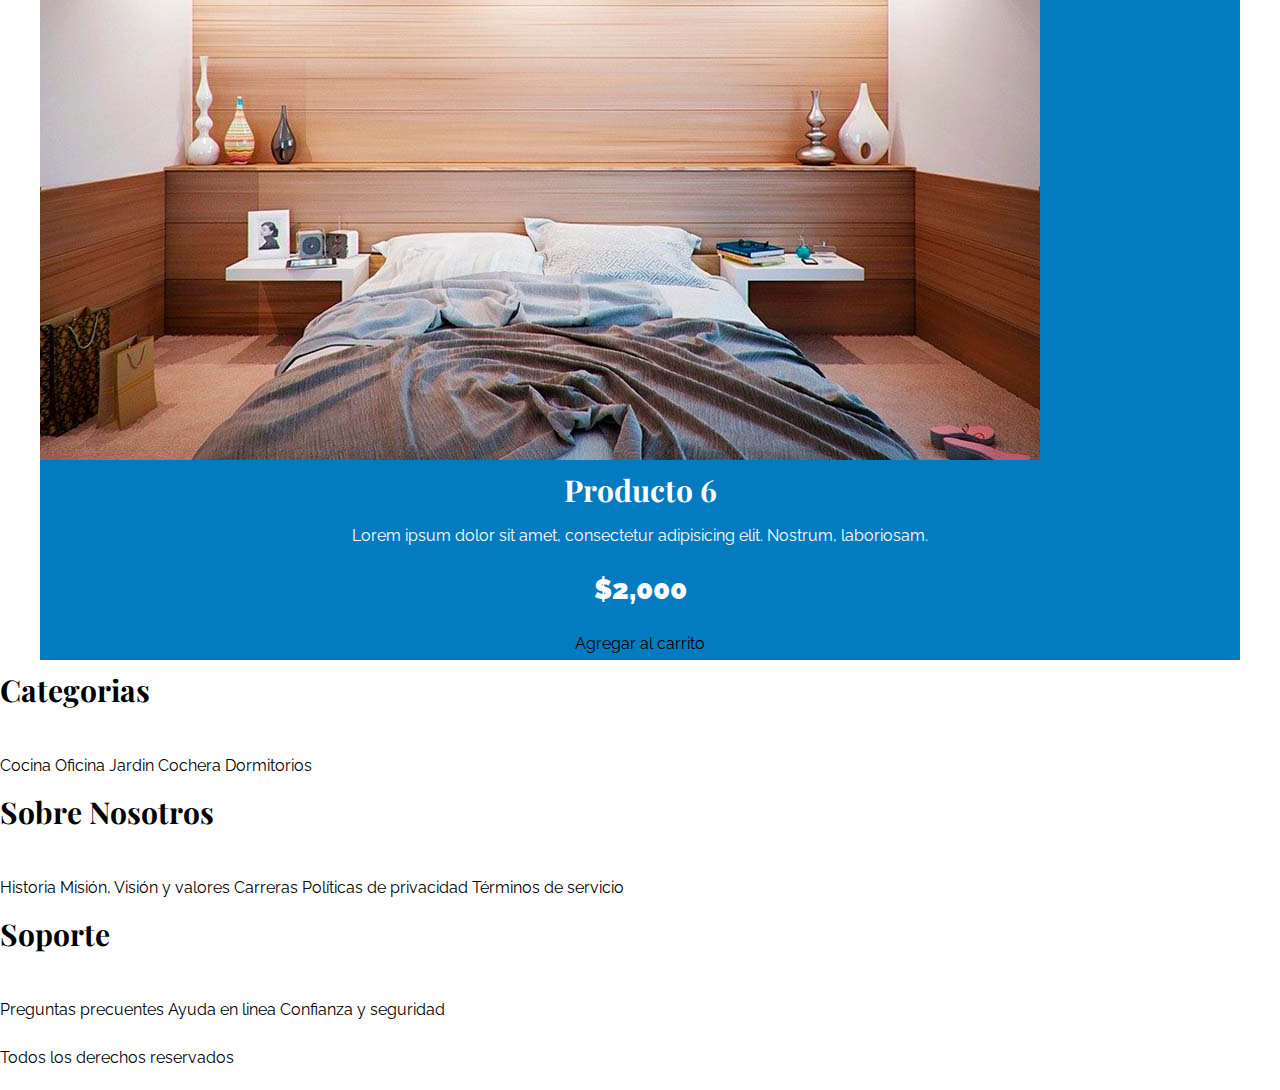
==== commit 831d5471: "grid" ====
--- a/index.html
+++ b/index.html
@@ -1,167 +1,192 @@
 <!DOCTYPE html>
 <html lang="en">
-<head>
-    <meta charset="UTF-8">
-    <meta http-equiv="X-UA-Compatible" content="IE=edge">
-    <meta name="viewport" content="width=device-width, initial-scale=1.0">
-    <link rel="stylesheet" href="css/normalize.css">
-    <link rel="stylesheet" href="css/style.css">
+  <head>
+    <meta charset="UTF-8" />
+    <meta http-equiv="X-UA-Compatible" content="IE=edge" />
+    <meta name="viewport" content="width=device-width, initial-scale=1.0" />
+    <link rel="stylesheet" href="css/normalize.css" />
+    <link rel="preconnect" href="https://fonts.googleapis.com" />
+    <link rel="preconnect" href="https://fonts.gstatic.com" crossorigin />
+    <link
+      href="https://fonts.googleapis.com/css2?family=DM+Sans:wght@400;500;700&family=Inter:wght@300;500&family=Playfair+Display:wght@700&family=Raleway:wght@400;700;900&display=swap"
+      rel="stylesheet"
+    />
+    <link rel="stylesheet" href="css/style.css" />
     <title>Ecommerce</title>
-</head>
-<body>
+  </head>
+  <body>
     <header>
-        <h1>Inmuebles <span>Store</span></h1>
+      <h1 class="nombre-sitio">Inmuebles <span>Store</span></h1>
     </header>
 
     <div class="contenedor-nav">
-        <nav class="nav-principal contenedor">
-            <a href="index.html">Inicio</a>
-            <a href="Nosotros.html">Nosotros</a>
-            <a href="tienda.html">Tienda</a>
-            <a href="blog.html">Blog</a>
-            <a href="galeria.html">Galeria</a>
-            <a href="contacto.html">Contacto</a>
-        </nav>
+      <nav class="nav-principal contenedor">
+        <a href="index.html">Inicio</a>
+        <a href="Nosotros.html">Nosotros</a>
+        <a href="tienda.html">Tienda</a>
+        <a href="blog.html">Blog</a>
+        <a href="galeria.html">Galeria</a>
+        <a href="contacto.html">Contacto</a>
+      </nav>
     </div>
 
-    <div class="hero">
-
-    </div>
+    <div class="hero"></div>
     <section class="contenedor categorias">
-        <h2>Categoria de productos</h2>
-        <div class="listado-categorias">
-            <div class="categoria">
-                <img src="/img/categoria1.jpg" alt="Imagen categoria">
-                <a href="#">Oficina</a>
-            </div>
-            <div class="categoria">
-                <img src="/img/categoria2.jpg" alt="Imagen categoria">
-                <a href="#">Hogar</a>
-            </div>
-            <div class="categoria">
-                <img src="/img/categoria3.jpg" alt="Imagen categoria">
-                <a href="#">Cocina</a>
-            </div>
+      <h2>Categoria de productos</h2>
+      <div class="listado-categorias">
+        <div class="categoria">
+          <img src="/img/categoria1.jpg" alt="Imagen categoria" />
+          <a href="#">Oficina</a>
         </div>
+        <div class="categoria">
+          <img src="/img/categoria2.jpg" alt="Imagen categoria" />
+          <a href="#">Hogar</a>
+        </div>
+        <div class="categoria">
+          <img src="/img/categoria3.jpg" alt="Imagen categoria" />
+          <a href="#">Cocina</a>
+        </div>
+      </div>
     </section>
 
     <section class="sobre-nosotros">
-        <div>
-            <h2>Sobre Nosotros</h2>
-            <p>Lorem ipsum dolor sit amet consectetur adipisicing elit. Natus, incidunt! Amet eius ab possimus quaerat necessitatibus suscipit animi fugiat quidem consequatur dolore! Reiciendis voluptates, accusantium asperiores ipsam culpa illo totam?</p>
-        </div>
+      <div class="sobre-nosotros-image"></div>
+      <div class="contenedor sobre-nosotros-info">
+          <h2>Sobre Nosotros</h2>
+          <p>
+            Empresa Mexicana con más de 10 años de experiencia en el sector, si quieres saber más sobre nosotros te invitamos a revisar nuestras politicas, valores, misión y visión.
+          </p>
+          </div>
     </section>
 
-    <section class="sobre-empresa">
-        <div>
-            <h2>Sobre Nosotros</h2>
-            <p>Lorem ipsum dolor sit amet consectetur adipisicing elit. Natus, incidunt! Amet eius ab possimus quaerat necessitatibus suscipit animi fugiat quidem consequatur dolore! Reiciendis voluptates, accusantium asperiores ipsam culpa illo totam?</p>
+  
+
+    <main class="contenedor contenido-principal">
+      <h2 class="text-center">Nuestros productos</h2>
+      <div class="listado-productos">
+        <div class="producto">
+          <img src="img/producto1.jpg" alt="producto 1" />
+          <div class="producto-info">
+            <h3>Producto 1</h3>
+            <p>
+              Lorem ipsum dolor sit amet, consectetur adipisicing elit. Nostrum,
+              laboriosam.
+            </p>
+            <p class="precio">$2,000</p>
+            <a href="#">Agregar al carrito</a>
+          </div>
+          <!--info producto-->
         </div>
-    </section>
+        <!--Producto-->
 
-    <main>
-        <h2>Nuestros productos</h2>
-        <div>
+        <div class="producto">
+          <img src="img/producto2.jpg" alt="producto 1" />
+          <div class="producto-info">
+            <h3>Producto 2</h3>
+            <p>
+              Lorem ipsum dolor sit amet, consectetur adipisicing elit. Nostrum,
+              laboriosam.
+            </p>
+            <p class="precio">$2,000</p>
+            <a href="#">Agregar al carrito</a>
+          </div>
+          <!--info producto-->
+        </div>
+        <!--Producto-->
 
-      
-            <div>
-                <img src="img/producto1.jpg" alt="producto 1">
-                <div>
-                    <h3>Producto 1</h3>
-                    <p>Lorem ipsum dolor sit amet, consectetur adipisicing elit. Nostrum, laboriosam.</p>
-                    <p>$2,000</p>
-                    <a href="#">Agregar al carrito</a>
-                </div><!--info producto-->
-            </div><!--Producto-->
-         
-            <div>
-                <img src="img/producto2.jpg" alt="producto 1">
-                <div>
-                    <h3>Producto 2</h3>
-                    <p>Lorem ipsum dolor sit amet, consectetur adipisicing elit. Nostrum, laboriosam.</p>
-                    <p>$2,000</p>
-                    <a href="#">Agregar al carrito</a>
-                </div><!--info producto-->
-            </div> <!--Producto-->
+        <div class="producto">
+          <img src="img/producto3.jpg" alt="producto 1" />
+          <div class="producto-info">
+            <h3>Producto 3</h3>
+            <p>
+              Lorem ipsum dolor sit amet, consectetur adipisicing elit. Nostrum,
+              laboriosam.
+            </p>
+            <p class="precio">$2,000</p>
+            <a href="#">Agregar al carrito</a>
+          </div>
+          <!--info producto-->
+        </div>
+        <!--Producto-->
 
+        <div class="producto">
+          <img src="img/producto4.jpg" alt="producto 1" />
+          <div class="producto-info">
+            <h3>Producto 4</h3>
+            <p>
+              Lorem ipsum dolor sit amet, consectetur adipisicing elit. Nostrum,
+              laboriosam.
+            </p>
+            <p class="precio">$2,000</p>
+            <a href="#">Agregar al carrito</a>
+          </div>
+          <!--info producto-->
+        </div>
+        <!--Producto-->
 
-            <div>
-                <img src="img/producto3.jpg" alt="producto 1">
-                <div>
-                    <h3>Producto 3</h3>
-                    <p>Lorem ipsum dolor sit amet, consectetur adipisicing elit. Nostrum, laboriosam.</p>
-                    <p>$2,000</p>
-                    <a href="#">Agregar al carrito</a>
-                </div><!--info producto-->
-            </div><!--Producto-->
-         
-            <div>
-                <img src="img/producto4.jpg" alt="producto 1">
-                <div>
-                    <h3>Producto 4</h3>
-                    <p>Lorem ipsum dolor sit amet, consectetur adipisicing elit. Nostrum, laboriosam.</p>
-                    <p>$2,000</p>
-                    <a href="#">Agregar al carrito</a>
-                </div><!--info producto-->
-            </div> <!--Producto-->
+        <div class="producto">
+          <img src="img/producto5.jpg" alt="producto 1" />
+          <div class="producto-info">
+            <h3>Producto 5</h3>
+            <p>
+              Lorem ipsum dolor sit amet, consectetur adipisicing elit. Nostrum,
+              laboriosam.
+            </p>
+            <p class="precio">$2,000</p>
+            <a href="#">Agregar al carrito</a>
+          </div>
+          <!--info producto-->
+        </div>
+        <!--Producto-->
 
-
-            <div>
-                <img src="img/producto5.jpg" alt="producto 1">
-                <div>
-                    <h3>Producto 5</h3>
-                    <p>Lorem ipsum dolor sit amet, consectetur adipisicing elit. Nostrum, laboriosam.</p>
-                    <p>$2,000</p>
-                    <a href="#">Agregar al carrito</a>
-                </div><!--info producto-->
-            </div><!--Producto-->
-         
-            <div>
-                <img src="img/producto6.jpg" alt="producto 1">
-                <div>
-                    <h3>Producto 6</h3>
-                    <p>Lorem ipsum dolor sit amet, consectetur adipisicing elit. Nostrum, laboriosam.</p>
-                    <p>$2,000</p>
-                    <a href="#">Agregar al carrito</a>
-                </div><!--info producto-->
-            </div> <!--Producto-->
-
-        </div> <!-- fin listado de productos -->
+        <div class="producto">
+          <img src="img/producto6.jpg" alt="producto 1" />
+          <div class="producto-info">
+            <h3>Producto 6</h3>
+            <p>
+              Lorem ipsum dolor sit amet, consectetur adipisicing elit. Nostrum,
+              laboriosam.
+            </p>
+            <p class="precio">$2,000</p>
+            <a href="#">Agregar al carrito</a>
+          </div>
+          <!--info producto-->
+        </div>
+        <!--Producto-->
+      </div>
+      <!-- fin listado de productos -->
     </main>
-    
 
     <footer>
-        <div>
-            <h3>Categorias</h3>
-            <nav>
-                <a href="#">Cocina</a>
-                <a href="#">Oficina</a>
-                <a href="#">Jardin</a>
-                <a href="#">Cochera</a>
-                <a href="#">Dormitorios</a>
-            </nav>
-        </div>
-        <div>
-            <h3>Sobre Nosotros</h3>
-            <nav>
-                <a href="#">Historia</a>
-                <a href="#">Misión, Visión y valores</a>
-                <a href="#">Carreras</a>
-                <a href="#">Políticas de privacidad</a>
-                <a href="#">Términos de servicio</a>
-            </nav>
-        </div>
-        <div>
-            <h3>Soporte</h3>
-            <nav>
-                <a href="#">Preguntas precuentes</a>
-                <a href="#">Ayuda en linea</a>
-                <a href="#">Confianza y seguridad
-                </a>
-            </nav>
-        </div>
-        <p>Todos los derechos reservados</p>
+      <div>
+        <h3>Categorias</h3>
+        <nav>
+          <a href="#">Cocina</a>
+          <a href="#">Oficina</a>
+          <a href="#">Jardin</a>
+          <a href="#">Cochera</a>
+          <a href="#">Dormitorios</a>
+        </nav>
+      </div>
+      <div>
+        <h3>Sobre Nosotros</h3>
+        <nav>
+          <a href="#">Historia</a>
+          <a href="#">Misión, Visión y valores</a>
+          <a href="#">Carreras</a>
+          <a href="#">Políticas de privacidad</a>
+          <a href="#">Términos de servicio</a>
+        </nav>
+      </div>
+      <div>
+        <h3>Soporte</h3>
+        <nav>
+          <a href="#">Preguntas precuentes</a>
+          <a href="#">Ayuda en linea</a>
+          <a href="#">Confianza y seguridad </a>
+        </nav>
+      </div>
+      <p>Todos los derechos reservados</p>
     </footer>
- 
-</body>
-</html>+  </body>
+</html>
--- a/css/style.css
+++ b/css/style.css
@@ -1,5 +1,7 @@
 html {
     box-sizing: border-box;
+    /* 1REM === 10PX */
+    font-size: 62.5%; 
 }
 
 *,
@@ -8,31 +10,61 @@
     box-sizing: inherit;
 }
 
+
+body {
+    font-size: 1.6rem;
+    font-family: 'Raleway', sans-serif;
+    line-height: 2;
+}
+
 /* globales */
+
+h1,h2,h3{
+    font-family: 'Playfair Display', serif;
+    margin: 0 0 3rem 0;
+}
+
+
 a {
     text-decoration: none;
     color: #000000;
 }
 
-
 .contenedor {
-    max-width: 1200px;
+    max-width: 120rem;
     margin: 0 auto;
 }
 
-img{
+h1{
+    font-size: 5rem;
+}
+
+h2{
+    font-size: 4rem;
+}
+
+h3{
+    font-size: 3rem;
+}
+
+img {
     max-width: 100%;
     display: block;
 }
 
+/* utilidades */
+.text-center{
+    text-align: center;
+}
+
+
 /* header y navegacion */
-h1 {
-    font-size: 40px;
-    color: rgba(0, 0, 0, 0.5);
-    text-align: center;
-}
-
-h1 span {
+.nombre-sitio {
+    color: rgba(0, 0, 0, 0.7);
+    text-align: center;
+}
+
+.nombre-sitio span {
     color: #037bc0;
 
 }
@@ -42,19 +74,19 @@
 }
 
 .nav-principal {
-    padding: 20px 0;
+    padding: 2rem 0;
     display: flex;
     justify-content: space-evenly;
 }
 
-.nav-principal a:hover{
+.nav-principal a:hover {
     color: #082982;
     background-color: aliceblue;
 }
 
 .hero {
     background-image: url(../img/desk.jpeg);
-    height: 400px;
+    height: 40rem;
     width: 100%;
     background-repeat: no-repeat;
     background-size: cover;
@@ -63,31 +95,117 @@
 }
 
 /* section de productos*/
-.categorias h2{
-    text-align: center;
-}
-
-
-.listado-categorias{
+
+.categorias{
+    padding-top: 3rem;
+    padding-bottom: 3rem;
+    
+}
+.categorias h2 {
+    text-align: center;
+}
+
+
+.listado-categorias {
     display: grid;
     grid-template-columns: repeat(3, 1fr);
-    gap: 20px;
-}
-
-.listado-categorias a{
-    
-}
-
-.categoria a{
+    gap: 2rem;
+}
+
+
+
+.categoria a {
     text-align: center;
     display: block;
     width: 100%;
-    padding: 20px;
-    font-size: 20px;
-    border-bottom-right-radius: 10px;
-}
-
-.categoria a:hover{
+    padding: 2rem;
+    font-size: 2rem;
+    border-bottom-right-radius: 1rem;
+}
+
+.categoria a:hover {
     background-color: #037bc0;
     color: #fff;
+}
+
+/* sección sobre nosotros */
+
+/* .sobre-nosotros{
+    background-image: linear-gradient(to right, transparent 50%, #037bc0 51%, #037bc0 100%), url(../img/about.jpeg);
+    padding: 10rem  0;
+    background-repeat: no-repeat;
+    background-size: 100%, 100rem;
+    background-position: left center;
+}
+
+.sobre-nosotros-grid{
+    display: grid;
+    grid-template-columns: repeat(2, 1fr);
+    column-gap: 6rem;
+}
+
+.texto-nosotros{
+    grid-column: 2/3;
+    
+} */
+
+.sobre-nosotros{
+    display: grid;
+    grid-template-columns: repeat(2, 1fr);
+}
+
+.sobre-nosotros-image{
+    background-image: url(../img/about.jpeg);
+    height: 40rem;
+    background-repeat: no-repeat;
+    background-size: cover;
+    background-position: center;
+}
+
+.sobre-nosotros-info{
+    background-color: #037bc0;
+    display: flex;
+    flex-direction: column;
+    color: #FFF;
+    padding-left: 2rem;
+    justify-content: center;
+}
+
+
+.sobre-nosotros-info p{
+    width: 70%;
+}
+
+
+
+/* listado de productos */
+
+.contenido-principal{
+    padding-top: 4rem;
+}
+
+.producto{
+    background-color: #037bc0;
+}
+
+.producto-info{
+    text-align: center;
+    color: #FFF;
+}
+
+.producto-info p{
+    margin: 0 0 1rem 0;
+}
+
+.producto-info .precio{
+    font-weight: 900;
+    font-size: 2.8rem;
+}
+
+.producto-info h3{
+    margin: 0;
+}
+
+.producto-info a{
+    
 }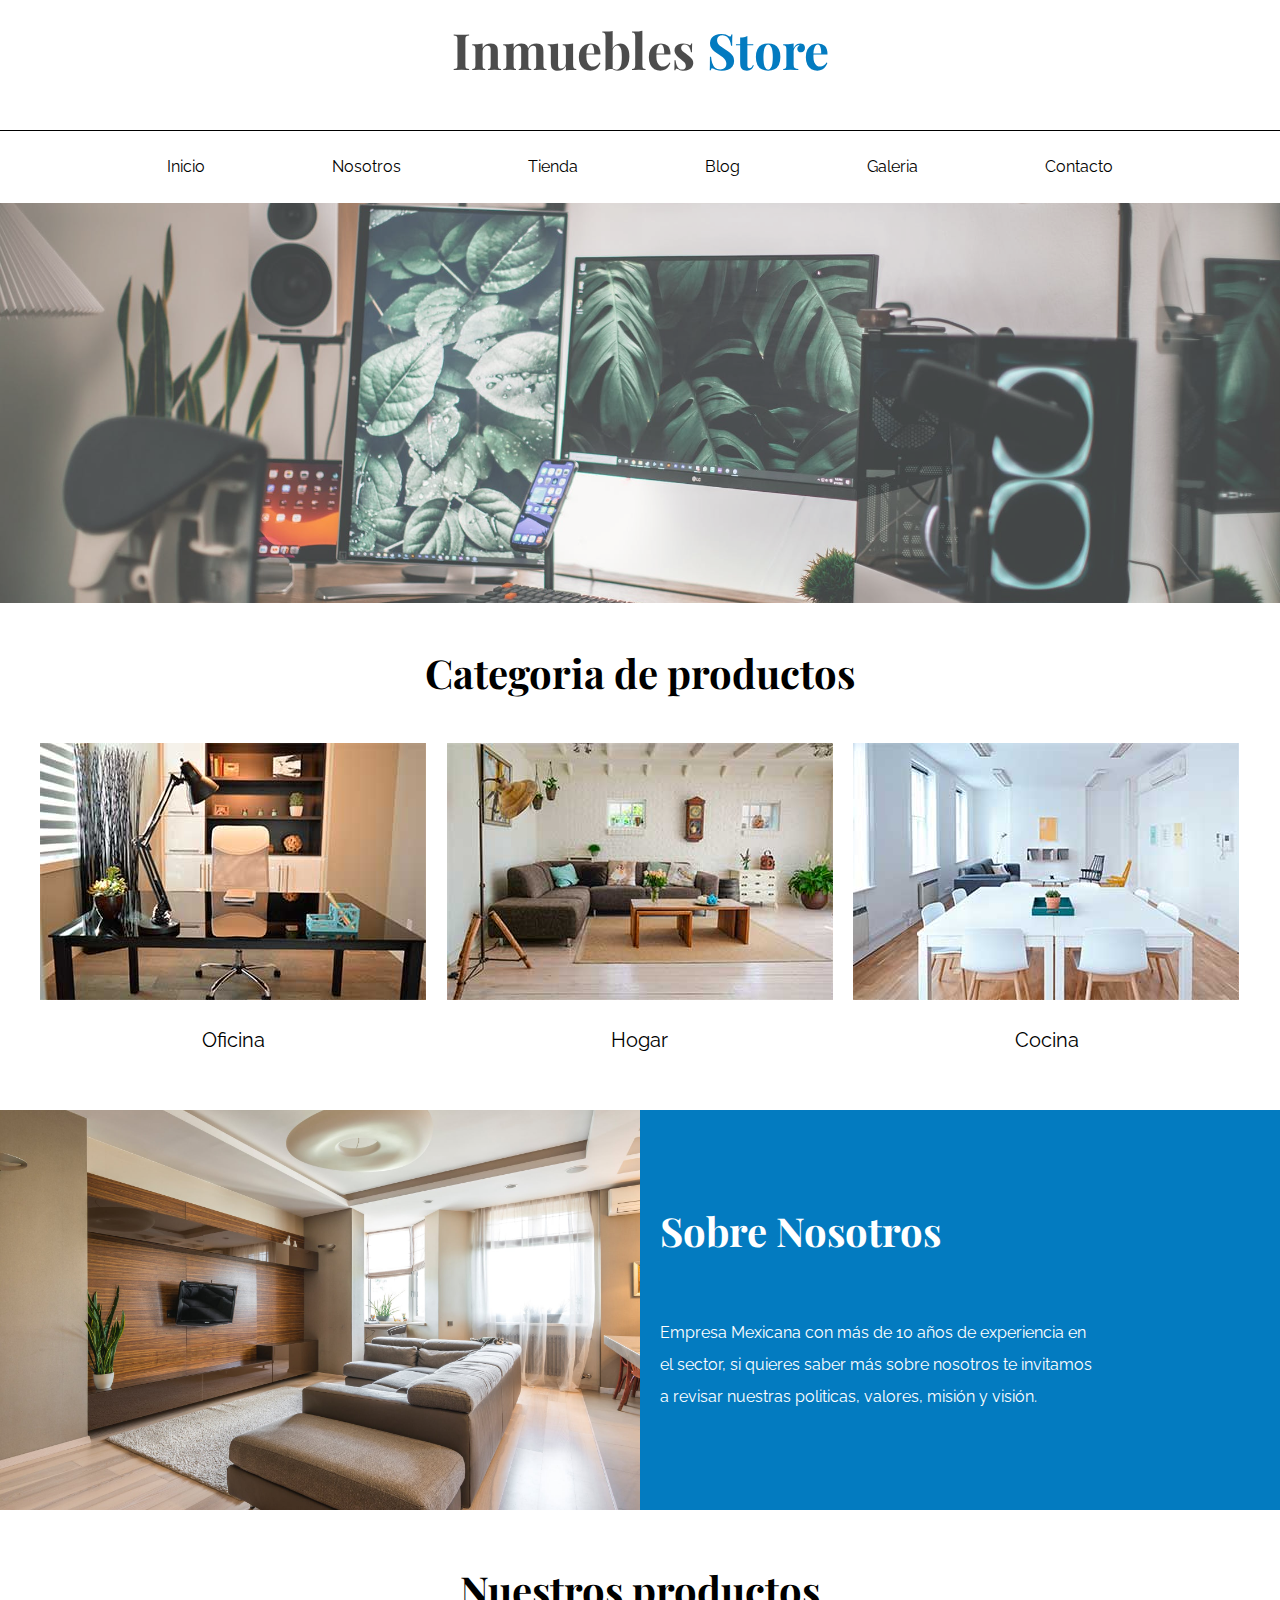
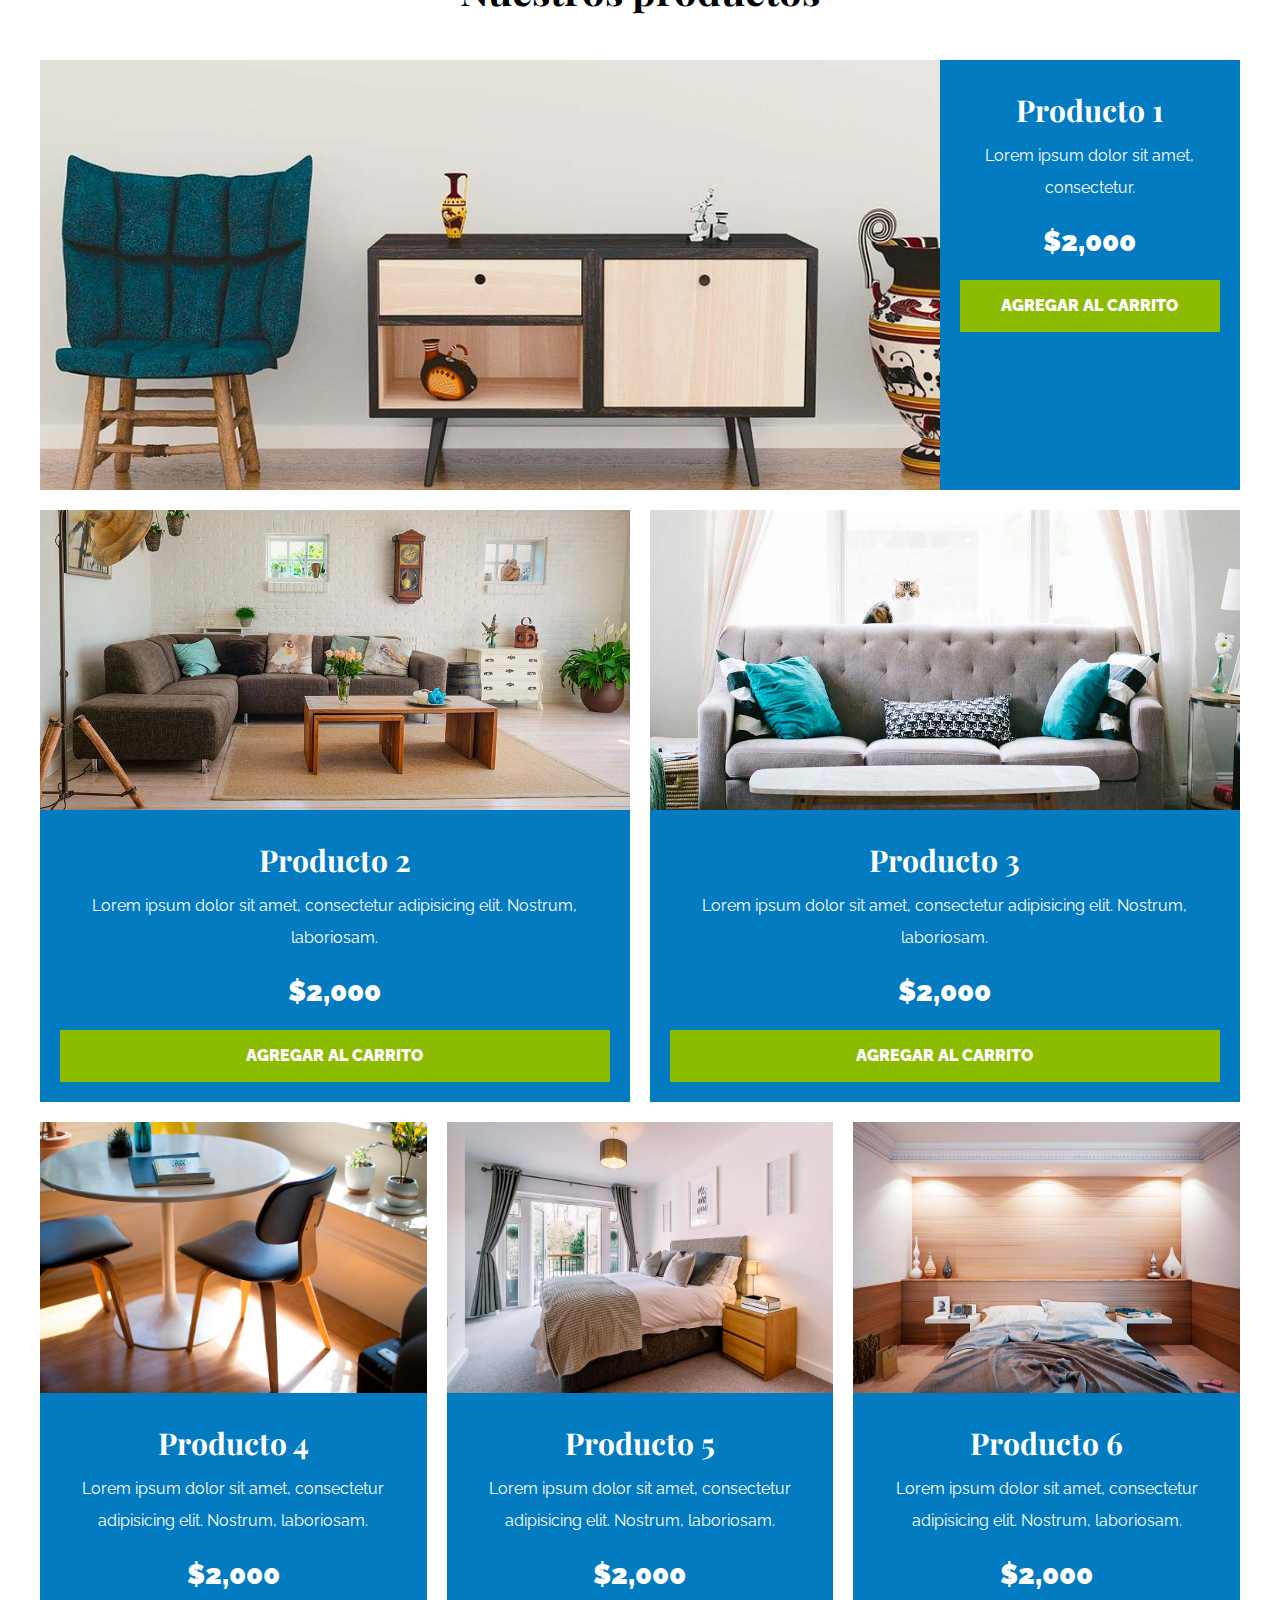
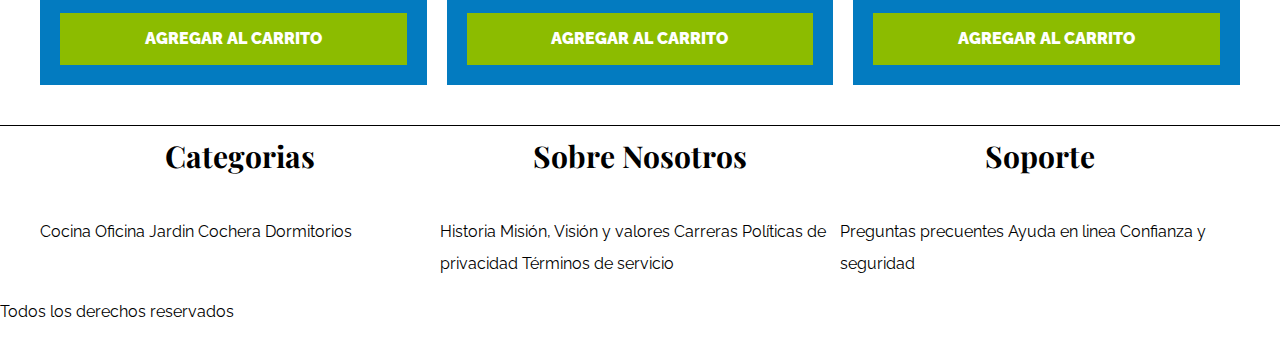
==== commit 907eb87f: "section grid" ====
--- a/index.html
+++ b/index.html
@@ -69,11 +69,10 @@
           <div class="producto-info">
             <h3>Producto 1</h3>
             <p>
-              Lorem ipsum dolor sit amet, consectetur adipisicing elit. Nostrum,
-              laboriosam.
+              Lorem ipsum dolor sit amet, consectetur.
             </p>
             <p class="precio">$2,000</p>
-            <a href="#">Agregar al carrito</a>
+            <a href="#" class="btn">Agregar al carrito</a>
           </div>
           <!--info producto-->
         </div>
@@ -88,7 +87,7 @@
               laboriosam.
             </p>
             <p class="precio">$2,000</p>
-            <a href="#">Agregar al carrito</a>
+            <a href="#" class="btn">Agregar al carrito</a>
           </div>
           <!--info producto-->
         </div>
@@ -103,7 +102,7 @@
               laboriosam.
             </p>
             <p class="precio">$2,000</p>
-            <a href="#">Agregar al carrito</a>
+            <a href="#" class="btn">Agregar al carrito</a>
           </div>
           <!--info producto-->
         </div>
@@ -118,7 +117,7 @@
               laboriosam.
             </p>
             <p class="precio">$2,000</p>
-            <a href="#">Agregar al carrito</a>
+            <a href="#" class="btn">Agregar al carrito</a>
           </div>
           <!--info producto-->
         </div>
@@ -133,7 +132,7 @@
               laboriosam.
             </p>
             <p class="precio">$2,000</p>
-            <a href="#">Agregar al carrito</a>
+            <a href="#" class="btn">Agregar al carrito</a>
           </div>
           <!--info producto-->
         </div>
@@ -148,7 +147,7 @@
               laboriosam.
             </p>
             <p class="precio">$2,000</p>
-            <a href="#">Agregar al carrito</a>
+            <a href="#" class="btn">Agregar al carrito</a>
           </div>
           <!--info producto-->
         </div>
@@ -157,34 +156,37 @@
       <!-- fin listado de productos -->
     </main>
 
-    <footer>
-      <div>
-        <h3>Categorias</h3>
-        <nav>
-          <a href="#">Cocina</a>
-          <a href="#">Oficina</a>
-          <a href="#">Jardin</a>
-          <a href="#">Cochera</a>
-          <a href="#">Dormitorios</a>
-        </nav>
-      </div>
-      <div>
-        <h3>Sobre Nosotros</h3>
-        <nav>
-          <a href="#">Historia</a>
-          <a href="#">Misión, Visión y valores</a>
-          <a href="#">Carreras</a>
-          <a href="#">Políticas de privacidad</a>
-          <a href="#">Términos de servicio</a>
-        </nav>
-      </div>
-      <div>
-        <h3>Soporte</h3>
-        <nav>
-          <a href="#">Preguntas precuentes</a>
-          <a href="#">Ayuda en linea</a>
-          <a href="#">Confianza y seguridad </a>
-        </nav>
+    <footer class="barra">
+      <div class="contenedor info-adicional">
+
+        <div class="adicional">
+          <h3 class="text-center">Categorias</h3>
+          <nav>
+            <a href="#">Cocina</a>
+            <a href="#">Oficina</a>
+            <a href="#">Jardin</a>
+            <a href="#">Cochera</a>
+            <a href="#">Dormitorios</a>
+          </nav>
+        </div>
+        <div class="adicional">
+          <h3 class="text-center">Sobre Nosotros</h3>
+          <nav>
+            <a href="#">Historia</a>
+            <a href="#">Misión, Visión y valores</a>
+            <a href="#">Carreras</a>
+            <a href="#">Políticas de privacidad</a>
+            <a href="#">Términos de servicio</a>
+          </nav>
+        </div>
+        <div class="adicional">
+          <h3 class="text-center">Soporte</h3>
+          <nav>
+            <a href="#">Preguntas precuentes</a>
+            <a href="#">Ayuda en linea</a>
+            <a href="#">Confianza y seguridad </a>
+          </nav>
+        </div>
       </div>
       <p>Todos los derechos reservados</p>
     </footer>
--- a/css/style.css
+++ b/css/style.css
@@ -50,6 +50,21 @@
 img {
     max-width: 100%;
     display: block;
+}
+
+.btn {
+    background-color: #8cbc00;
+    padding: 1rem;
+    display: block;
+    color: #FFF;
+    text-transform: uppercase;
+    font-weight: 900;
+    padding: 1rem;
+    transition: background-color .3s ease;
+}
+
+.btn:hover{
+    background-color: #769C02;
 }
 
 /* utilidades */
@@ -182,6 +197,7 @@
 
 .contenido-principal{
     padding-top: 4rem;
+    padding-bottom: 4rem;
 }
 
 .producto{
@@ -191,6 +207,7 @@
 .producto-info{
     text-align: center;
     color: #FFF;
+    padding: 2rem;
 }
 
 .producto-info p{
@@ -207,5 +224,77 @@
 }
 
 .producto-info a{
-    
+  
+}
+
+.producto-info a:hover{
+   
+}
+
+/* .producto img:hover{
+    transform: scale(1.5);
+} */
+
+/* aplicar grid al main */
+
+.listado-productos{
+    display: grid;
+    grid-template-columns: repeat(6, 1fr);
+    column-gap: 2rem;
+    row-gap: 2rem;
+}
+
+.producto:nth-child(1){
+    grid-column: 1/7;
+    display: grid;
+    grid-template-columns: 3fr 1fr;
+}
+.producto:nth-child(1) img{
+    height: 43rem;
+    width: 100%;
+    object-fit: cover;
+}
+
+
+.producto:nth-child(2){
+    grid-column: 1/4;
+}
+
+
+.producto:nth-child(2) img,
+.producto:nth-child(3) img{
+    height: 30rem;
+    width: 100%;
+    object-fit: cover;
+}
+.producto:nth-child(3){
+    grid-column: 4/7;
+}
+
+
+.producto:nth-child(4){
+    grid-column: 1/3;
+}
+.producto:nth-child(5){
+    grid-column: 3/5;
+}
+.producto:nth-child(6){
+    grid-column: 5/7;
+}
+
+
+/* PARTE DEL FOOTER */
+
+.barra{
+    border-top: 1px solid #000;
+}
+
+.info-adicional {
+    display: grid;
+    grid-template-columns: repeat(3, 1fr);
+}
+
+.adicional{
+    display: flex;
+    flex-direction: column;
 }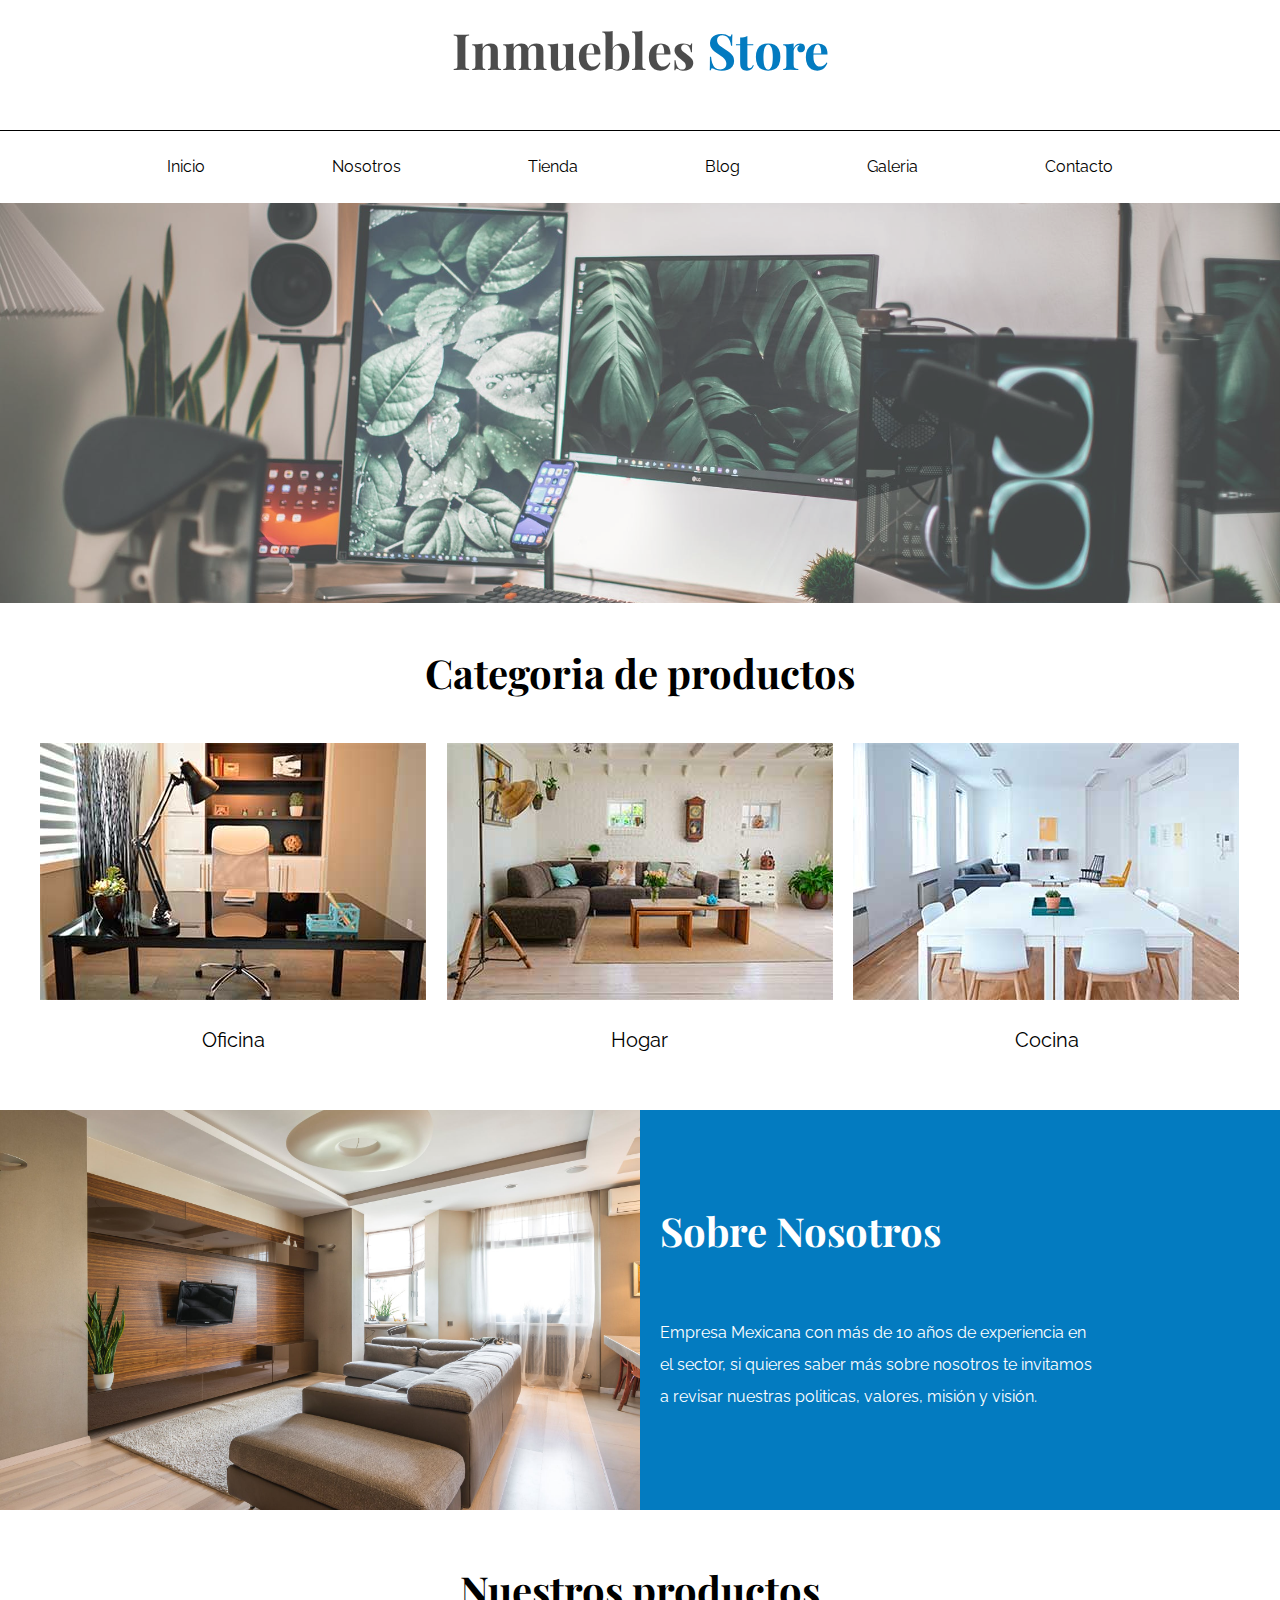
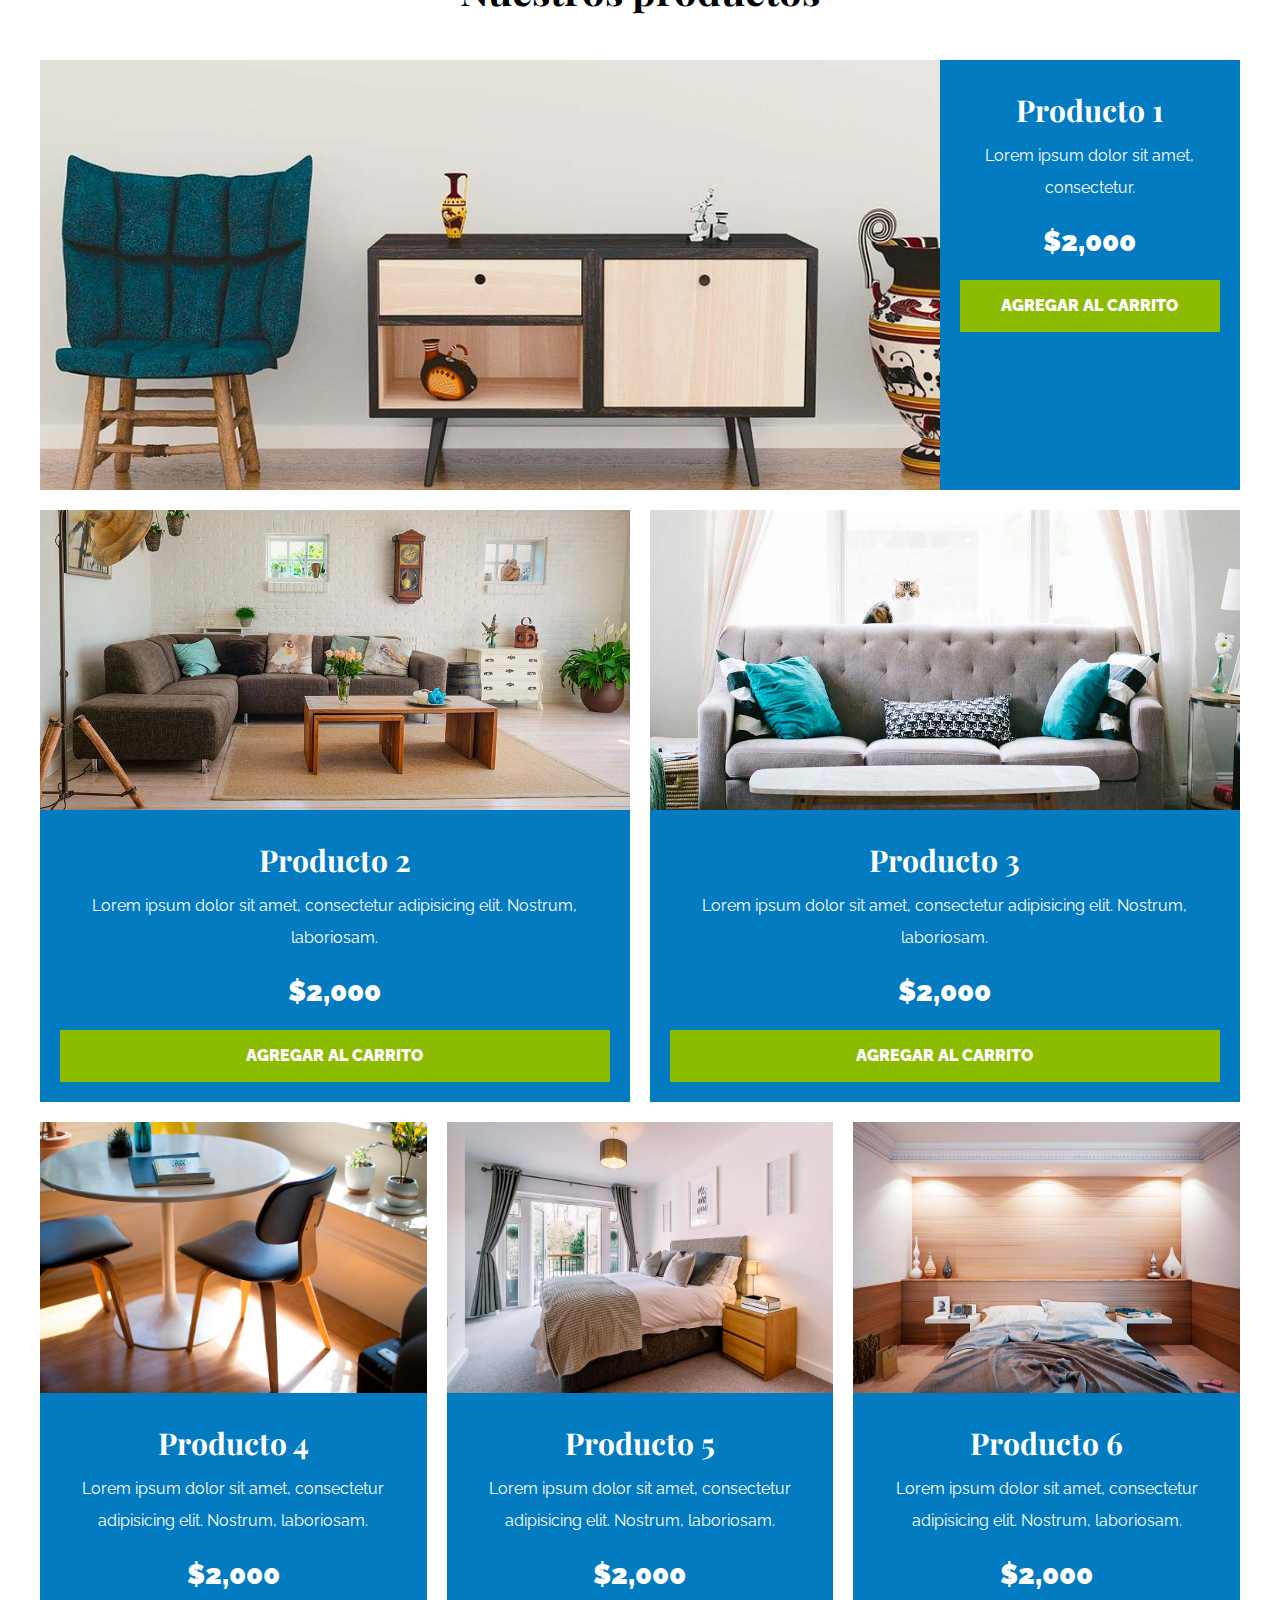
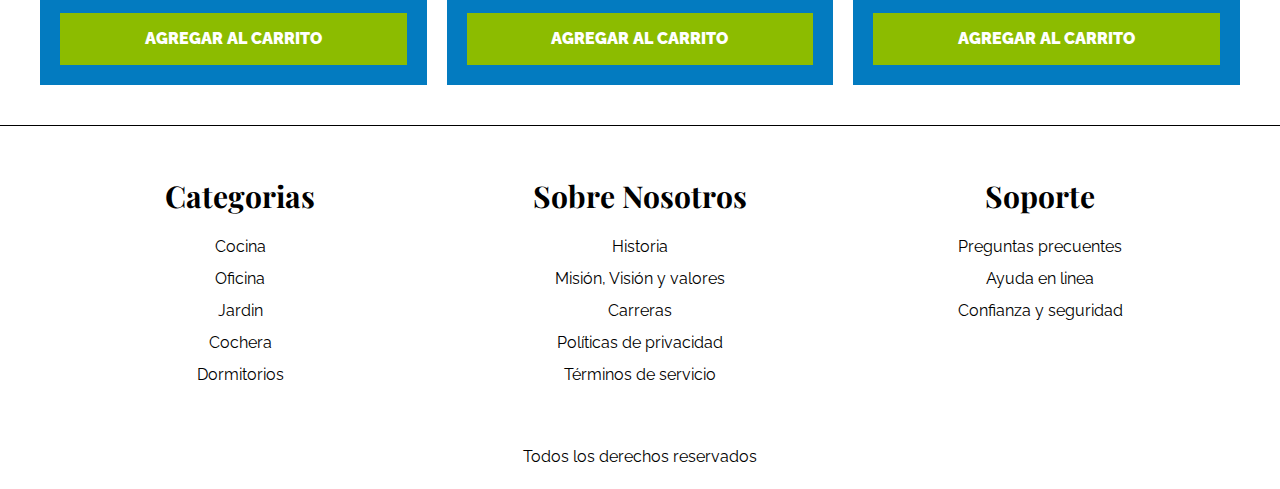
==== commit 95a1ab12: "store created" ====
--- a/index.html
+++ b/index.html
@@ -22,7 +22,7 @@
     <div class="contenedor-nav">
       <nav class="nav-principal contenedor">
         <a href="index.html">Inicio</a>
-        <a href="Nosotros.html">Nosotros</a>
+        <a href="nosotros.html">Nosotros</a>
         <a href="tienda.html">Tienda</a>
         <a href="blog.html">Blog</a>
         <a href="galeria.html">Galeria</a>
@@ -161,7 +161,7 @@
 
         <div class="adicional">
           <h3 class="text-center">Categorias</h3>
-          <nav>
+          <nav class="footer-nav">
             <a href="#">Cocina</a>
             <a href="#">Oficina</a>
             <a href="#">Jardin</a>
@@ -171,7 +171,7 @@
         </div>
         <div class="adicional">
           <h3 class="text-center">Sobre Nosotros</h3>
-          <nav>
+          <nav class="footer-nav">
             <a href="#">Historia</a>
             <a href="#">Misión, Visión y valores</a>
             <a href="#">Carreras</a>
@@ -181,14 +181,14 @@
         </div>
         <div class="adicional">
           <h3 class="text-center">Soporte</h3>
-          <nav>
+          <nav class="footer-nav">
             <a href="#">Preguntas precuentes</a>
             <a href="#">Ayuda en linea</a>
             <a href="#">Confianza y seguridad </a>
           </nav>
         </div>
       </div>
-      <p>Todos los derechos reservados</p>
+      <p class="copyright">Todos los derechos reservados</p>
     </footer>
   </body>
 </html>
--- a/css/style.css
+++ b/css/style.css
@@ -287,6 +287,7 @@
 
 .barra{
     border-top: 1px solid #000;
+    padding-top: 4rem;
 }
 
 .info-adicional {
@@ -294,7 +295,34 @@
     grid-template-columns: repeat(3, 1fr);
 }
 
-.adicional{
+.info-adicional h3{
+    margin-bottom: .5rem;
+}
+
+.footer-nav a{
     display: flex;
     flex-direction: column;
+    text-align: center;
+}
+
+.copyright{
+    text-align: center;
+    margin-top: 5rem;
+}
+
+
+/* pagina nosotros */
+
+.grid-nosotros{
+    display: grid;
+    grid-template-columns: repeat(2,1fr);
+    grid-template-columns: repeat(auto-fit, minmax(35rem, 1fr));
+    padding-bottom: 4rem;
+    gap: 2rem;
+}
+
+.informacion-nosotros{
+    display:flex;
+    flex-direction: column;
+    justify-content: center;
 }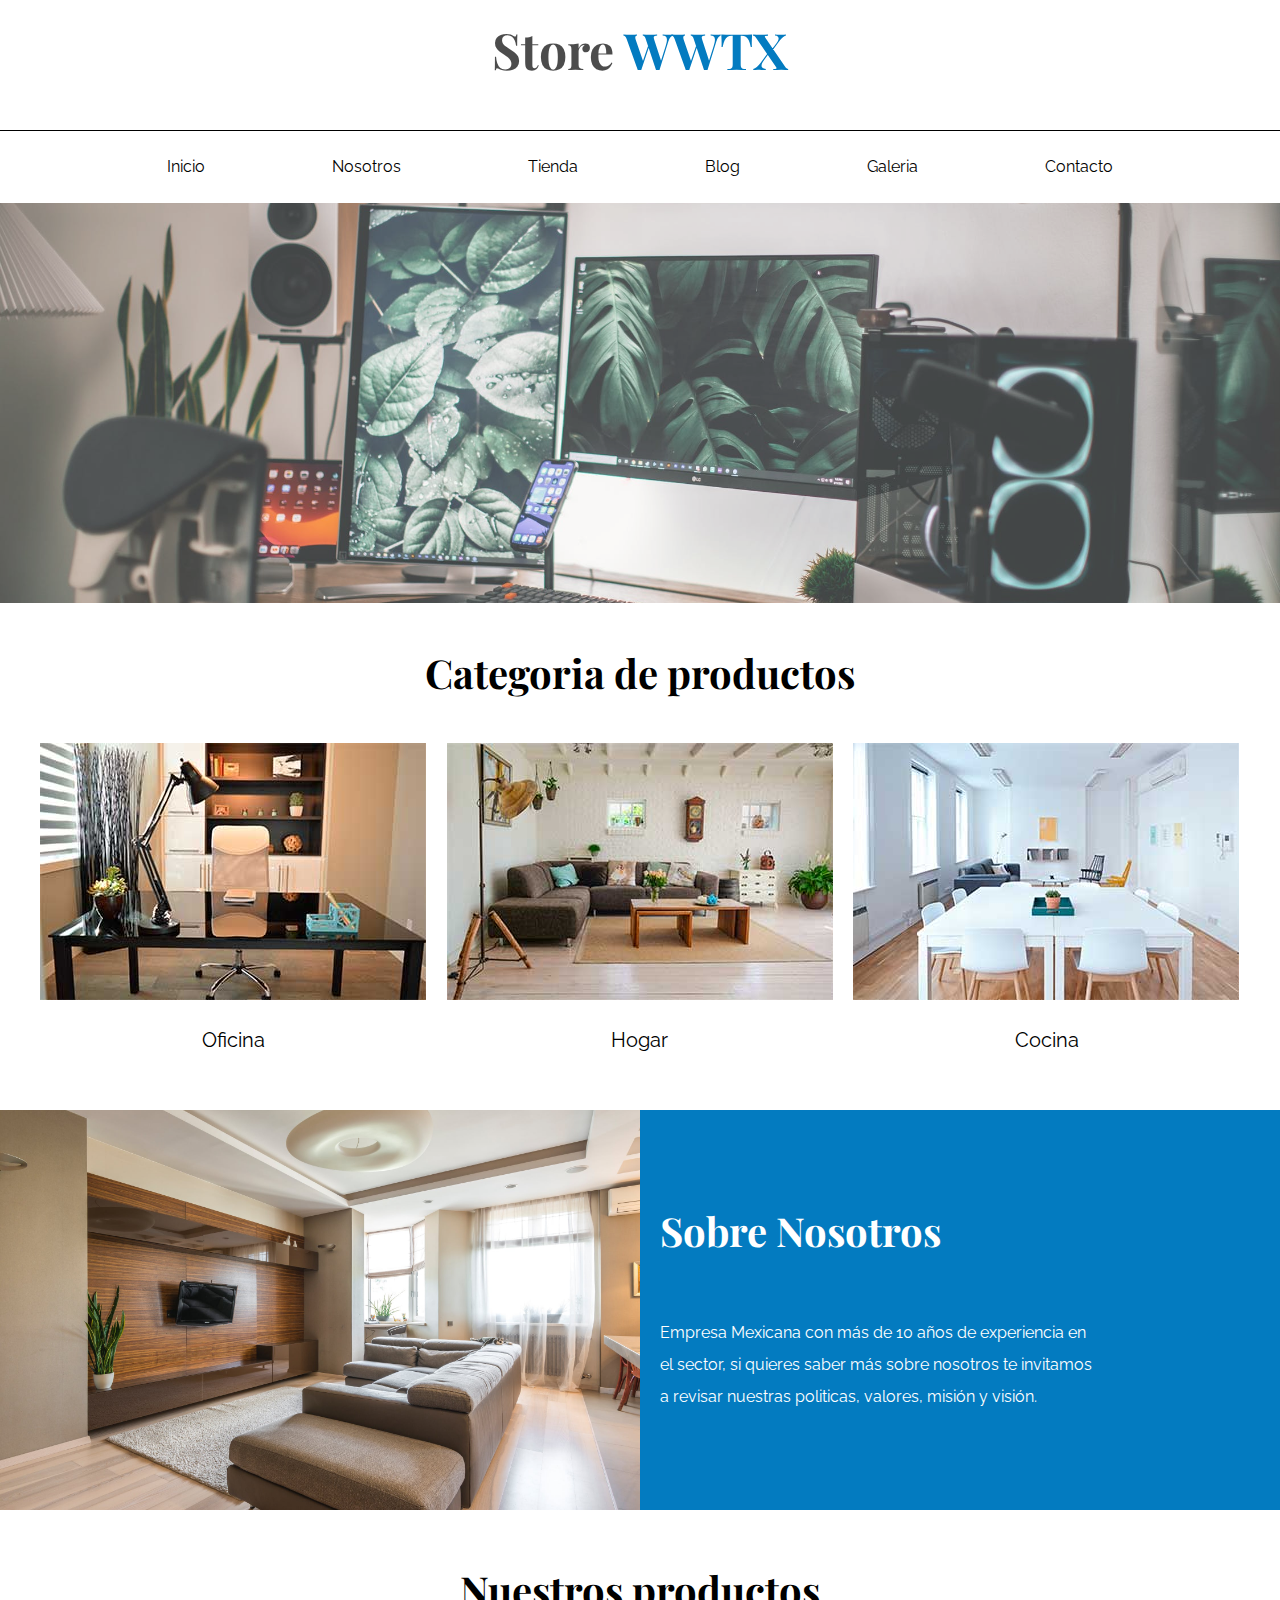
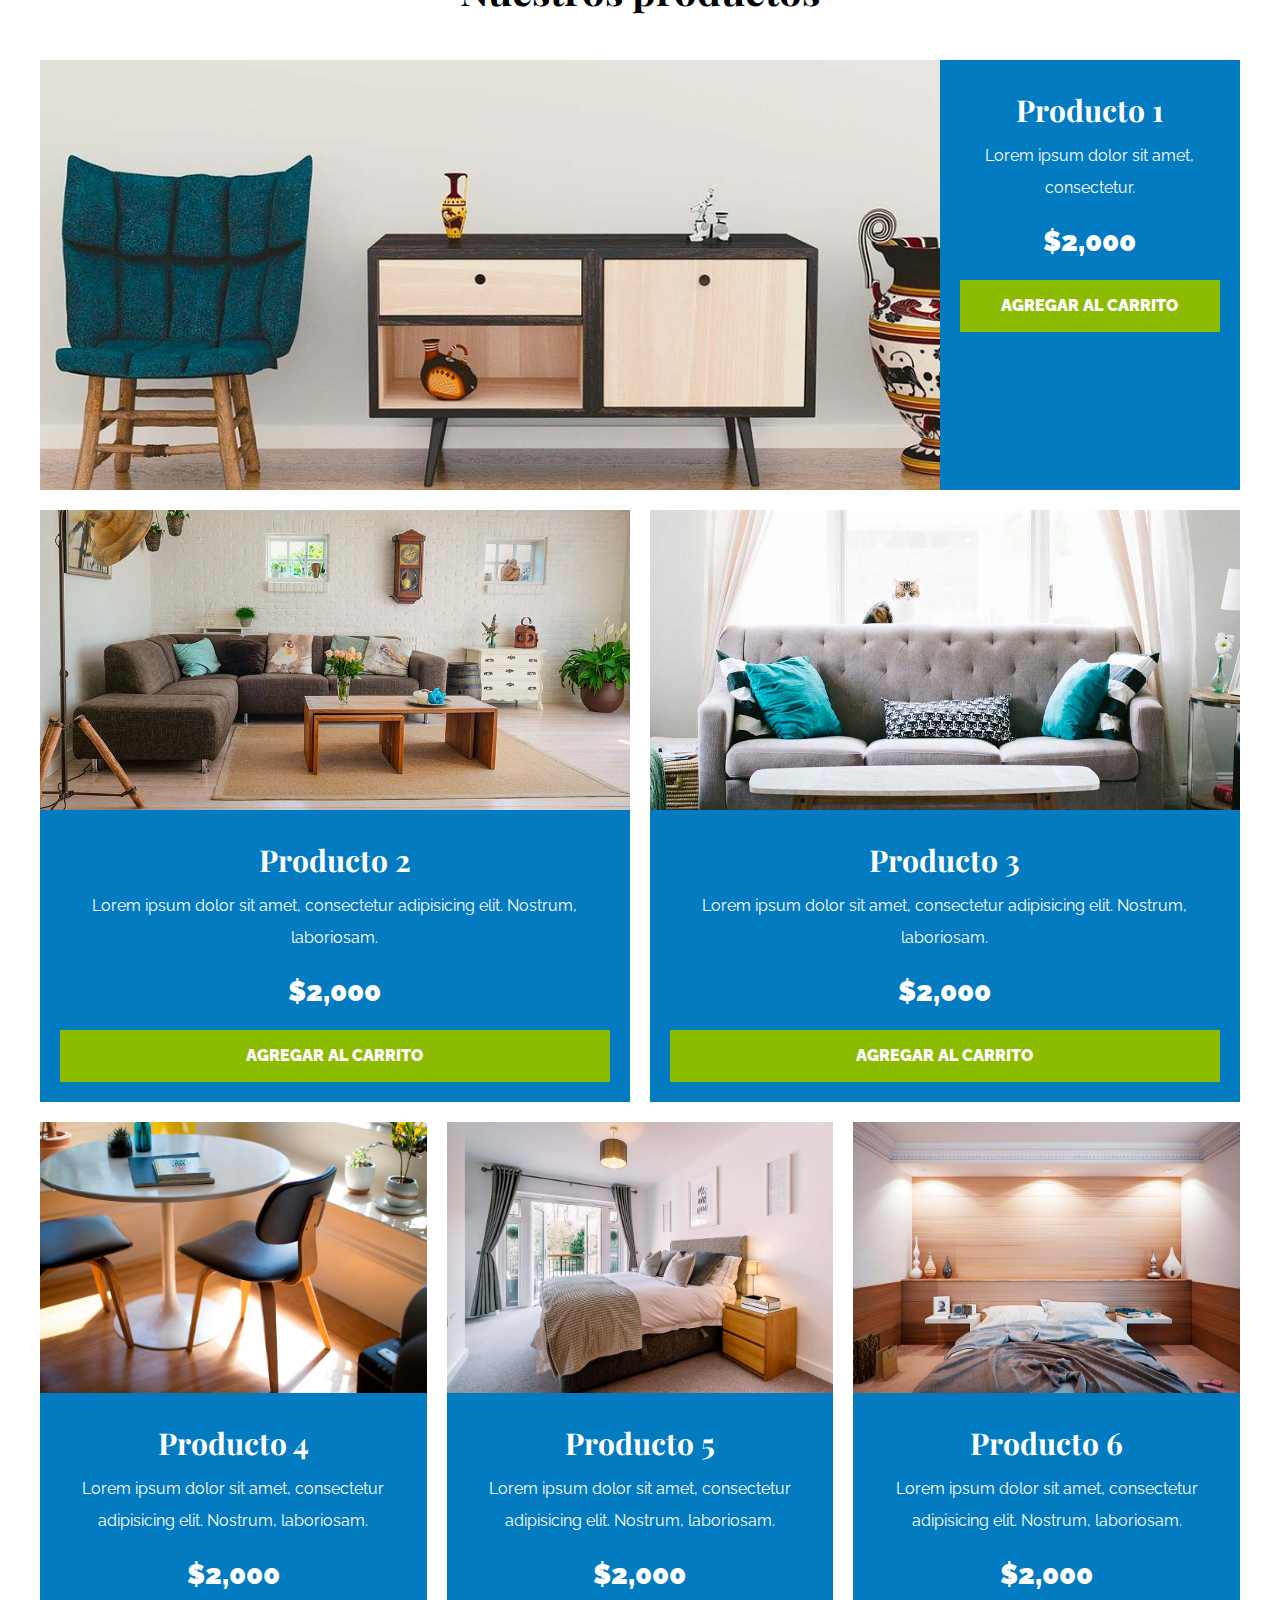
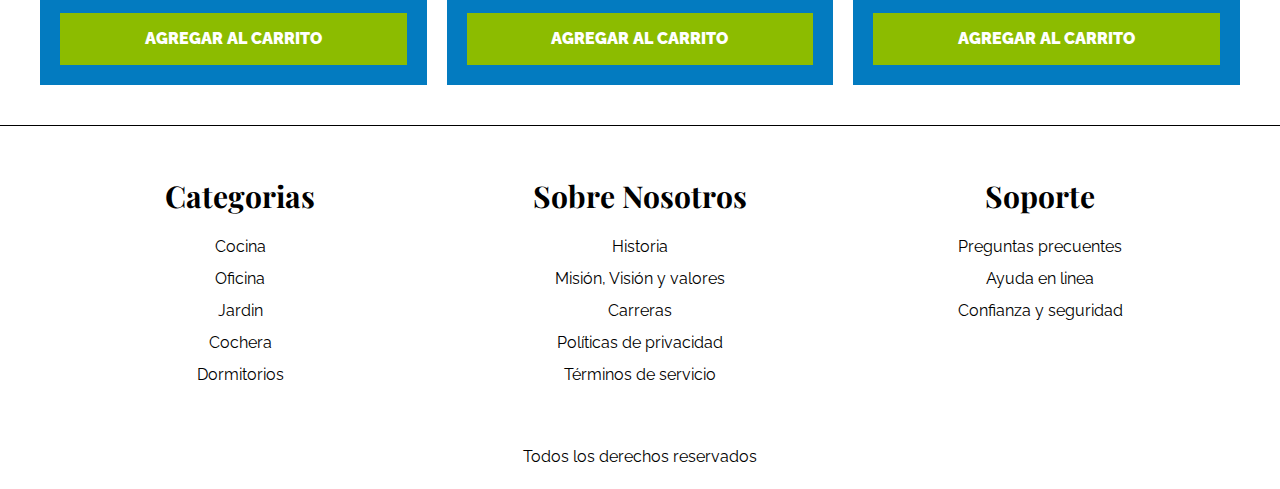
==== commit 34316976: "ecommerce finished" ====
--- a/index.html
+++ b/index.html
@@ -16,7 +16,7 @@
   </head>
   <body>
     <header>
-      <h1 class="nombre-sitio">Inmuebles <span>Store</span></h1>
+      <h1 class="nombre-sitio">Store <span>WWTX</span></h1>
     </header>
 
     <div class="contenedor-nav">
--- a/css/style.css
+++ b/css/style.css
@@ -61,6 +61,7 @@
     font-weight: 900;
     padding: 1rem;
     transition: background-color .3s ease;
+    cursor: pointer;
 }
 
 .btn:hover{
@@ -325,4 +326,111 @@
     display:flex;
     flex-direction: column;
     justify-content: center;
+}
+
+
+
+/* blog */
+
+.contenedor-blog{
+    display: grid;
+    grid-template-columns: 2fr 1fr;
+    column-gap: 3rem;
+}
+
+.entrada{
+    padding-bottom: 4rem;
+    margin-bottom: 2rem;
+}
+
+.entrada:first-child{
+    
+    border-bottom: 2px solid #e1e1e1;
+}
+
+.blog-info{
+    display: flex;
+    justify-content: space-between;
+    font-weight: 700;
+}
+
+.blog-info span{
+    color: #037bc0;
+}
+
+.btn-blog{
+    display: block;
+    width: 20rem;
+    text-align: center;
+}
+
+.contenedor-min{
+    width: 60rem;
+    margin: 0 auto;
+}
+
+
+/* Galeria */
+
+
+.galeria{
+    list-style: none;
+    padding: 0;
+    margin: 0;
+    display: grid;
+    grid-template-columns: repeat(3, 1fr);
+    gap: 2rem;
+    padding-bottom: 4rem;
+}
+
+.galeria img{
+    width: 40rem;
+    height: 25rem;
+    object-fit: cover;
+}
+
+
+
+/* formulario */
+
+.formulario{
+    max-width: 60rem;
+    margin: 0 auto;
+    margin-bottom: 4rem;
+}
+
+.formulario fieldset{
+   margin-bottom: 2rem;
+
+}
+
+.formulario legend{
+    background-color: #037bc0;
+    width: 100%;
+    text-align: center;
+    color: #FFF;
+    text-transform: uppercase;
+    font-weight: 700;
+    padding: .5rem;
+    margin-bottom: 3rem;
+}
+
+.campo{
+    display: flex;
+    margin-bottom: 1rem;
+}
+
+.campo label{
+    flex-basis: 10rem;
+}
+
+.campo input:not([type="radio"]),
+textarea, select{
+    flex: 1;
+    border: 1px solid #e1e1e1;
+    padding: 1rem;
+}
+
+.formulario input[type="submit"]{
+    border: none;
 }